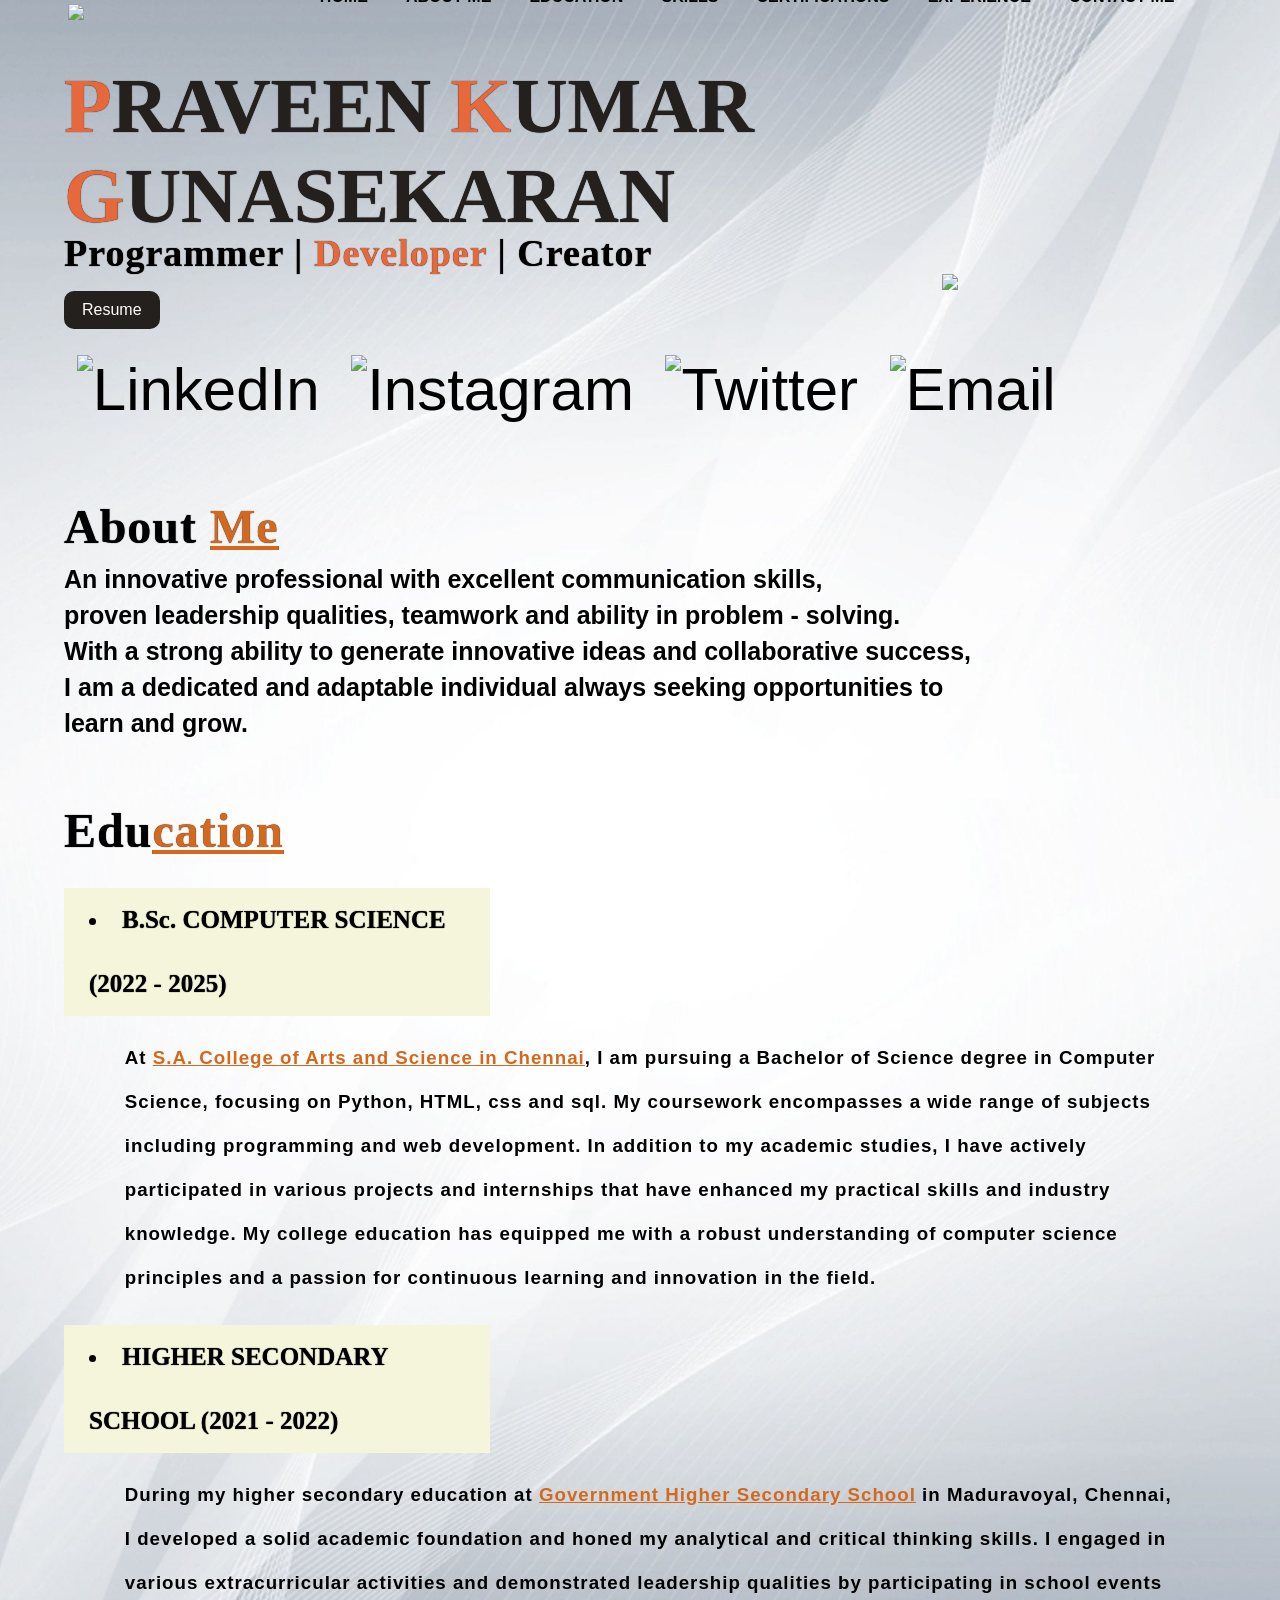
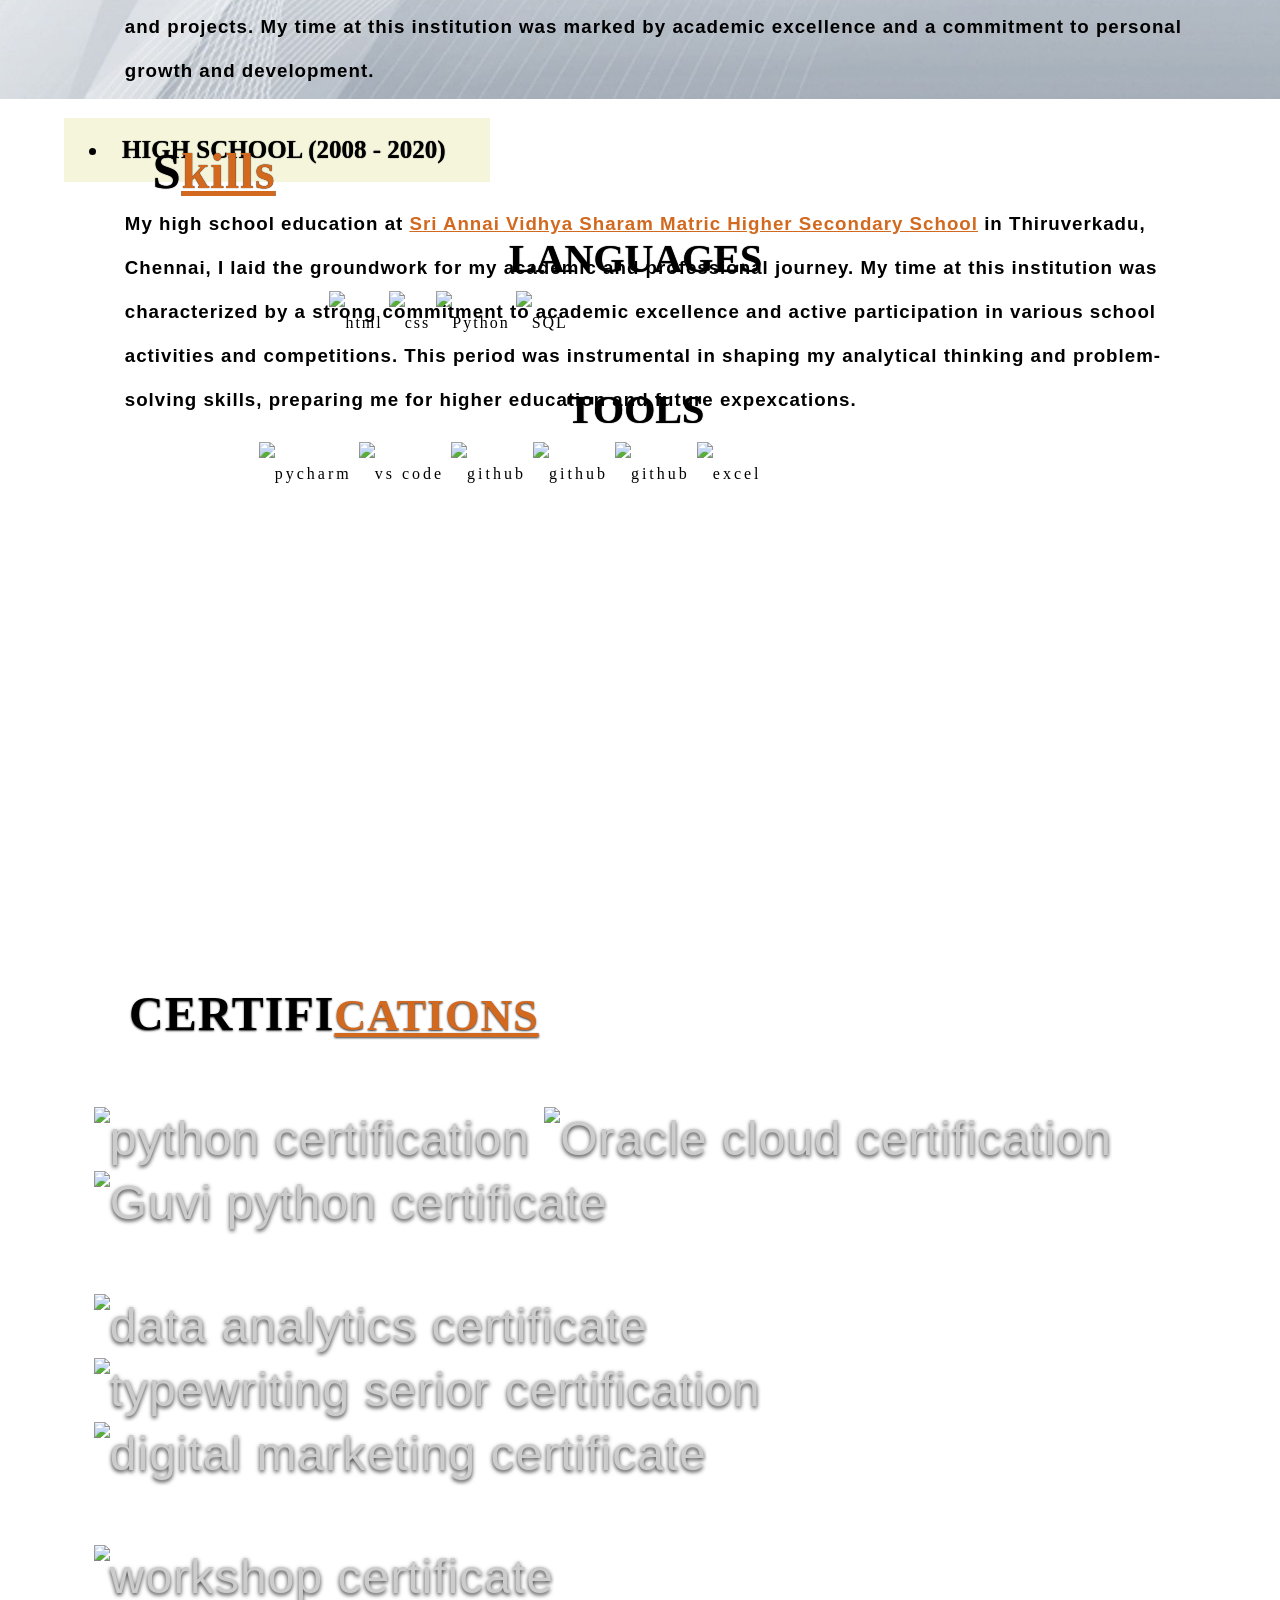
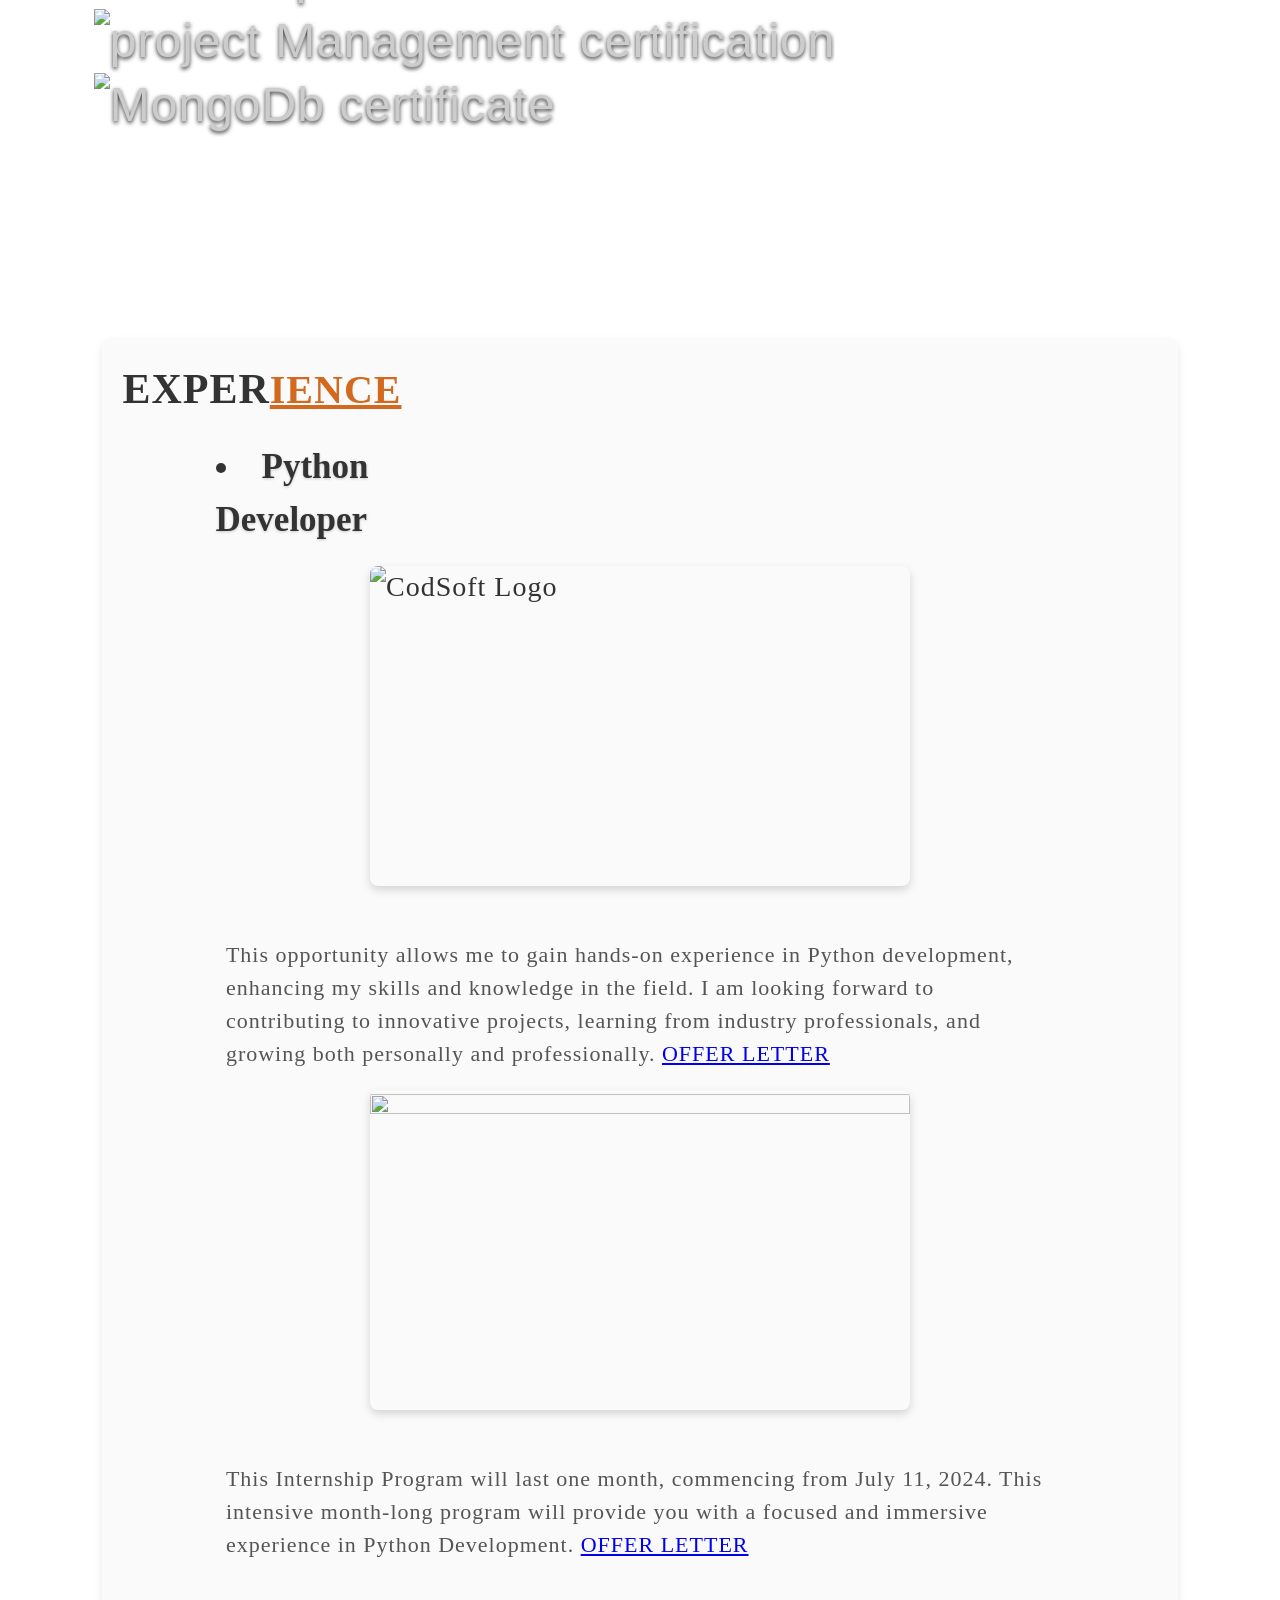
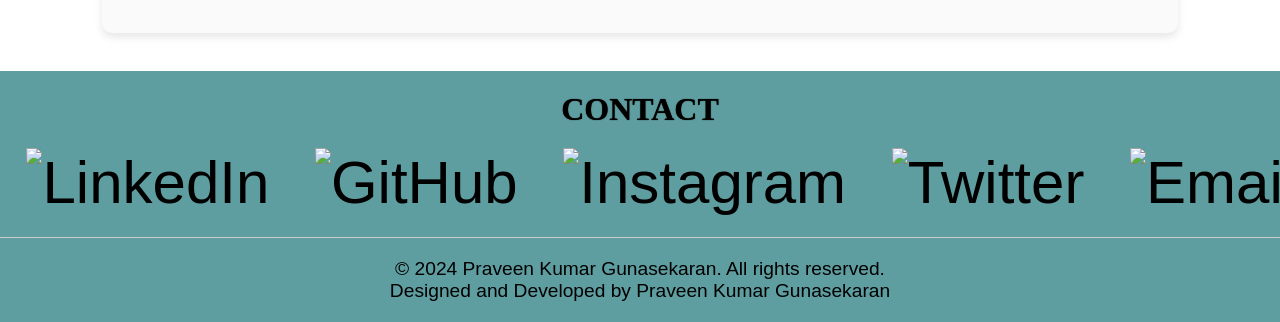
==== index.html @ ad3c4da9 "Update index.html" ====
<!DOCTYPE html>
<html lang="en">
<head>
    <title>PRAVEEN KUMAR GUNASEKARAN</title>
    <link rel="stylesheet" href="style.css">
</head>
<body>


<!----Navigation bar-->

    <div class="main">
        <div class="navbar">
            <img src="https://github.com/Praveenguna428/website/blob/main/img/Bat%20Logo.png?raw=true" class="logo">
            <ul>
                <li><a href="#info">HOME</a></li>
                <li><a href="#ABOUT">ABOUT ME</a></li>
                <li><a href="#EDUCATION">EDUCATION</a></li>
                <li><a href="#SKILLS">SKILLS</a></li>
                <li><a href="#CERTIFICATIONS">CERTIFICATIONS</a></li>
                <li><a href="#EXPERICENCE">EXPERIENCE</a></li>
                <li><a href="#CONTACT ME">CONTACT ME</a></li>
            </ul>
        </div>


<!-- here is the link to view my resume -->


        <div class="info">
            <h1><span>P</span>RAVEEN <span>K</span>UMAR <span>G</span>UNASEKARAN</h1>
            <h2>Programmer | <span>Developer</span> | Creator</h2>
            <a href="https://drive.google.com/file/d/1mGbAOwuEfrod_pxVADqfv3qfsLfEhAyu/view?usp=drive_link" target="_blank">Resume</a>
        </div>


<!-- profile image-->

        <div class="profileimage">
            <img src="https://github.com/Praveenguna428/website/blob/main/img/profile%201.jpeg?raw=true" class="profile">
        </div>
        
<!-- ICONS linked with my social media accouts -->

        <div class="icons">

            <a href="https://www.linkedin.com/in/praveen-kumar-pk2020/" target="_blank">
                <img src="https://cdn.icon-icons.com/icons2/1233/PNG/512/1492718749-linkedin_83603.png" alt="LinkedIn" style="width: 52pxpx;height:52px;">
            </a>
            <a href="https://www.instagram.com/praveen6386kumar/?hl=en" target="_blank">
                <img src="https://cdn-icons-png.flaticon.com/512/174/174855.png" alt="Instagram" style="width:50px;height:50px;">
            </a>
            <a href="https://x.com/praveenguna2020?t=RwD-Hhjf9WI4X6dOdTFWew&s=09" target="_blank">
                <img src="https://cdn-icons-png.flaticon.com/512/3938/3938028.png" alt="Twitter" style="width:50px;height:50px;">
            </a>
            <a href="mailto:praveenguna428@gmail.com" target="_blank">
                <img src="https://cdn.icon-icons.com/icons2/70/PNG/512/gmail_14189.png" alt="Email" style="width:55px;height:55px;">
            </a>
        </div>

 <!-- About Section -->

        <div class="ABOUT">
            <h1>About <span>Me</span></h1>
                <h3>         An  innovative   professional   with  excellent   communication  skills,</h3>
                <h3>proven  leadership  qualities, teamwork  and  ability  in  problem - solving.</h3>
                <h3>With a strong ability to generate innovative ideas and collaborative success,</h3>
                <h3>I am a dedicated  and  adaptable  individual always  seeking opportunities to</h3>
                <h3>learn and grow.</h3>
            </div>
        
 <!-- Education Section -->     
        <div class="educationpage">
        <div class="EDUCATION">
            <h1>Edu<span>cation</span></h1>
        
        
            <h2><li> B.Sc. COMPUTER SCIENCE (2022 - 2025)</li></h2>
            <p><h3>At <span>S.A. College of Arts and Science in Chennai</span>, I am pursuing a Bachelor of Science degree in Computer Science, focusing on Python, HTML, css and sql. My coursework 
                encompasses a wide range of subjects including programming and  web development. 
                In addition to my academic studies, I have actively participated in various projects and 
                internships that have enhanced my practical skills and industry knowledge. 
                     My college education has equipped me with a robust understanding of computer science 
                principles and a passion for continuous learning and innovation in the field. </h3></p>


                <h2><li>HIGHER SECONDARY SCHOOL (2021 - 2022)</li></h2>
                <p><h3> <p><h3>During my higher secondary education at <span>Government Higher Secondary School</span> in Maduravoyal, Chennai, I
                     developed a solid academic foundation and honed my analytical and critical thinking skills. 
                    I engaged in various extracurricular activities and demonstrated leadership qualities by participating in school events and projects. 
                    My time at this institution was marked by academic excellence and a commitment to personal growth and development.</h3></p>


                    <h2><li>HIGH SCHOOL (2008 - 2020)</li></h2>
                    <p><h3>My high school education at <span>Sri Annai Vidhya Sharam Matric Higher Secondary School</span> in Thiruverkadu, Chennai, 
                    I laid the groundwork for my academic and professional journey. 
                    My time at this institution was characterized by a strong commitment to academic excellence and active participation in various school activities and competitions. 
                    This period was instrumental in shaping my analytical thinking and problem-solving skills, preparing me for higher education and future expexcations.</h3></p>
                </div>
            </div>

<!---skills section--->
    
            <div class="skillspage">
                <div class="skills">
                    <h1>S<span>kills</span></h1>

        <!-- Skills (Languages): Here I mention the languages I know -->

                    <h2>LANGUAGES</h2>
                    <p1 align="center">
                        <img src="https://upload.wikimedia.org/wikipedia/commons/thumb/6/61/HTML5_logo_and_wordmark.svg/1024px-HTML5_logo_and_wordmark.svg.png " alt="html" width="250" height="180"/>

                        <img src=" https://seeklogo.com/images/C/css-3-logo-AF06D75231-seeklogo.com.png" alt="css" width="190" height="180"/>
                      
                        <img src="https://raw.githubusercontent.com/devicons/devicon/master/icons/python/python-original.svg" alt="Python" width="240" height="220"/>
                     
                        <img  src="https://cdn-icons-png.flaticon.com/512/4299/4299956.png" alt="SQL" width="220" height="220"/> 
                     </p1>

        <!-- Skills (Tools): Here I mention the tools I can handle -->
 
                    <h2>TOOLS</h2>
                    <p2 align="center">
                        <img src=" https://miro.medium.com/v2/resize:fit:1200/1*6Dhu1H4t028lOGbaZuyRCw.png" alt="pycharm" width="190" height="180"/>

                        <img src=" https://upload.wikimedia.org/wikipedia/commons/thumb/9/9a/Visual_Studio_Code_1.35_icon.svg/2048px-Visual_Studio_Code_1.35_icon.svg.png" alt="vs code" width="190" height="180"/>
          
                        <img src="https://upload.wikimedia.org/wikipedia/commons/thumb/c/c2/GitHub_Invertocat_Logo.svg/640px-GitHub_Invertocat_Logo.svg.png" alt="github" width="190" height="180"/>
                       
                        <img src="https://cdn-icons-png.flaticon.com/256/60/60736.png" alt="github" width="190" height="180"/>
                    
                        <img src=" https://railsware.com/blog/wp-content/uploads/2017/12/Git-housekeeping.png" alt="github" width="190" height="180"/>

                        <img src=" https://www.computerhope.com/issues/pictures/excel-word-powerpoint.png" alt="excel" width="190" height="180"/>
                         </p2>
                        </div>
                    </div>
                    
<!---- certifications ---->

                <div class="certificationpage">
                    <div class="certification">
                        <h1>CERTIFI<span>CATIONS</span></h1>
                    
                        <p align="left">
                            <img src=" https://www.stemtrainingsolutions.com/assets/certificates/temp/Stem-Certificate.jpg" alt="python certification" width="540" height="420"/>
                            <img src="https://github.com/Praveenguna428/website/blob/main/img/oracle%20certificate.png?raw=true" alt="Oracle cloud certification" width="540" height="420"/>
                            <img src="https://github.com/Praveenguna428/website/blob/main/img/guvi%20certification.png?raw=true" alt="Guvi python certificate" width="540" height="420"/>
                        </p>

                        <p align="left">
                            <img src="https://github.com/Praveenguna428/website/blob/main/img/data%20analytics.png?raw=true" alt="data analytics certificate" width="540" height="420"/>
                            <img src=" https://github.com/Praveenguna428/website/blob/main/img/pinnacle%20lab%20completion%20certification.png?raw=true" alt="typewriting serior certification" width="540" height="420"/>
                            <img src="https://github.com/Praveenguna428/website/blob/main/img/IIde%20digital%20marketing.png?raw=true" alt="digital marketing certificate" width="540" height="420"/>
                        </p>

                        <p align="left">
                            <img src="https://github.com/Praveenguna428/website/blob/main/img/workshop.png?raw=true" alt="workshop certificate" width="540" height="420"/>
                            <img src="https://github.com/Praveenguna428/website/blob/main/img/project%20Management%20certification.png?raw=true" alt="project Management certification" width="540" height="420"/>
                            <img src="https://github.com/Praveenguna428/website/blob/main/img/Mongodb%20certification.png?raw=true" alt="MongoDb certificate" width="540" height="420"/>
                        </p>
                    </div>
                </div>

<!---- Experience ---->
<div class="experiencepage">
    <div class="experience">
        <h2>EXPER<span>IENCE</span></h2>
        <h3><li>Python Developer</li></h3>

        <img src="https://github.com/Praveenguna428/website/blob/main/img/codsoft%20logo.png?raw=true" alt="CodSoft Logo" width="540" height="320" />

        <p>
            This opportunity allows me to gain hands-on experience in Python development, enhancing my skills and knowledge in the field. 
            I am looking forward to contributing to innovative projects, learning from industry professionals, and growing both personally and professionally.
            <a href="https://shakykolkata9-dot-fleet-point-424110-b2.uc.r.appspot.com/?c=1h9xoGd-nWRjfWLroqRm-yWfelAbhfnNh28VuwcTqWdE&q=1835131561&r=190b5c80a87f5e24&z=1721036704804&o=https%3A%2F%2Fdrive.google.com%2Ffile%2Fd%2F1HnZmdFiLAl6MR16wclOfzIeeY-qvkGjH%2Fview%3Fusp%3Ddrivesdk">OFFER LETTER</a>
        

        <img src="https://github.com/Praveenguna428/website/blob/main/img/pinnacle_lab_logo-removebg-preview%20(1).png?raw=true alt="Internship Banner" width="540" height="320" /></p>

        <p>
            This Internship Program will last one month, commencing from July 11, 2024. 
            This intensive month-long program will provide you with a focused and immersive experience in Python Development.
            <a href="https://mail.google.com/mail/u/0?ui=2&ik=4458d65573&attid=0.1&permmsgid=msg-f:1804108802488979574&th=19097b65b482d076&view=att&disp=inline&realattid=8164f4a259d466e2_0.1">OFFER LETTER</a>
        </p>
    </div>
</div>

<!---- Contact me ---->
<div class="Contactmepage">
    <div class="contactme">
        <h3>CONTACT</h3>
        <div class="icons">
            <p>
                <a href="https://www.linkedin.com/in/praveen-kumar-pk2020/" target="_blank">
                    <img src="https://cdn.icon-icons.com/icons2/1233/PNG/512/1492718749-linkedin_83603.png" alt="LinkedIn" style="width:60px;height:60px;">
                </a>
                <a href="https://github.com/Praveenguna428" target="_blank">
                    <img src="https://ouch-cdn2.icons8.com/_qv0GZ-TvUNz7L6kTDY6jQTK0ZL8PBgeSRketqzOyB0/rs:fit:456:456/czM6Ly9pY29uczgu/b3VjaC1wcm9kLmFz/c2V0cy9wbmcvNDEw/LzY2ZThhYzc1LTJh/ZjAtNDk4MC1hNThl/LWMwOWY0NWIyM2Mz/NS5wbmc.png" alt="GitHub" style="width:65px;height:65px;">
                </a>
                <a href="https://www.instagram.com/praveen6386kumar/?hl=en" target="_blank">
                    <img src="https://cdn-icons-png.flaticon.com/512/174/174855.png" alt="Instagram" style="width:60px;height:60px;">
                </a>
                <a href="https://x.com/praveenguna2020?t=RwD-Hhjf9WI4X6dOdTFWew&s=09" target="_blank">
                    <img src="https://cdn-icons-png.flaticon.com/512/3938/3938028.png" alt="Twitter" style="width:60px;height:60px;">
                </a>
                <a href="mailto:praveenguna428@gmail.com" target="_blank">
                    <img src="https://cdn.icon-icons.com/icons2/70/PNG/512/gmail_14189.png" alt="Email" style="width:60px;height:60px;">
                </a>
            </p>
        </div>
    </div>
    <!---footer note-->
    <div class="footer">
        <p>&copy; 2024 Praveen Kumar Gunasekaran. All rights reserved.</p>
        <p>Designed and Developed by Praveen Kumar Gunasekaran</p>
    </div> 
</div>

            </div>
        </div>
</body>
</html>
---- style.css ----
* {
    margin: 0;
    padding: 0;
    box-sizing: border-box;
}

body, html {
    height: 100%;
    width: 100%;
    overflow-x: hidden;
}
.main {
    width: 100%;
    background: url(img/bg.jpg) center center / cover no-repeat;
    height: 100vh;
    position: absolute;
    font-family: sans-serif;

}

.navbar {
    font-size: 22px;
    width: 86%;
    display: flex;
    margin: auto;
    padding: 15px 0;
    align-items: center;
    justify-content: space-between;
}


.navbar .logo {
    width: 160px;
    cursor: pointer;
    margin-top: -1%;
    margin-left : -2%;
}

ul {
    margin-top: -4%;
}

ul li {
    list-style: none;
    display: inline-block;
    padding: 10px 16px;
}

ul li a {
    font-family: 'Segoe UI', Tahoma, Geneva, Verdana, sans-serif;
    font-size: 16px;
    font-weight: bold;
    text-decoration: none;
    color:black;
    transition: .4s ease;
}

ul li a:hover {
    color: red;
}

.profileimage {
    width: 30%;
    height: 45%;
    position: absolute;
    right: 100px;
    bottom: -5;
    opacity: 70px;
}

.profileimage img {
    position: absolute;
    height: 120%;
    left: 40%;
    transform: translateX(-50%);
    bottom: 0;
    transition: left 4s ease;
    text-shadow: 0 0 5px black;
}

.profileimage:hover .profile {
    left: 55%;
}

.info {
    margin-left: 5%;
    margin-top: 2%;
}

.info h1 {
    font-size: 78px;
    font-family: Georgia, 'Times New Roman', Times, serif;
    color: rgb(36, 32, 30);
    text-shadow: 0 0 1px black;
}

.info h2 {
    font-family: 'Times New Roman', Times, serif;
    font-size: 38px;
    margin-left: 0%;
    letter-spacing: 1px;
    line-height: 24px;
    text-shadow: 0 0 1px black;
}

.info a {
    text-decoration: none;
    color: #fff;
    background: rgb(36, 32, 30);
    margin-left: 6%;
    margin: 26px 0;
    padding: 10px 18px;
    border-radius: 10px;
    display: inline-block;
    transition: left 4s ease;
}

.info a:hover {
    background: rgb(59, 174, 209);
    transform: scale(1.1);
    filter: brightness(1.2);
}


.info span {
    color: rgb(230, 104, 59);
}



.icons a {
    margin-top: 0%;
    text-decoration: none;
    color: #000;
    
}

.icons img:hover {
    transform: scale(1.1);
    filter: brightness(1.2);
}
.icons a {
    margin-top: 1%;
    margin-left: 6%;;
    color: #000;
    margin-right: -62px;
    font-size: 60px;
}

.ABOUT {
    margin-left: 5%;
    margin-top: 6%;
}

.ABOUT h1 {
    font-size: 48px;
    font-family: Georgia, serif;
    font-weight: bolder;
    letter-spacing: 1px;
    line-height: 54px;
    margin-bottom: 1%;
    text-shadow: 0 0 1px black;
}

.ABOUT h3 {
    font-family: 'Franklin Gothic Medium', 'Arial Narrow', Arial, sans-serif;
    font-size: 25px;
    letter-spacing: 0px;
    line-height: 24px;
    margin-bottom: 1%; /* Added a bit of margin for spacing */
}

.ABOUT span {
    color: chocolate;
    font-weight: bold;
    text-decoration: underline;
}

/* Responsive adjustments */
@media (max-width: 768px) {
    .ABOUT h1 {
        font-size: 36px;
        line-height: 42px;
    }

    .ABOUT h3 {
        font-size: 20px;
        line-height: 28px;
    }
}


.educationpage {
    width: 100%;
    background: url(img/bg2.jpg) center center / cover no-repeat;
    height: 100vh;
    position: relative;
    font-family: sans-serif;
    bottom: 0;
    }
    
.EDUCATION {
    margin-left: 5%;
    margin-top: 5%;
    font-size: 48;
    text-align: left;
    letter-spacing: 1px;
    line-height: 64px;
}


.EDUCATION h1{
    font-size: 48px;
    font-family: Georgia,serif;
    letter-spacing: 1px;
    line-height: 64px;
    text-shadow: 0 0 1px black;
}

.EDUCATION h2 li {
    background-color: beige;
    position: relative;
    padding-left: 25px;
    margin-bottom: 20px;
    margin-top: 25px;
    font-family:'Times New Roman', Times, serif;
    font-size:  25px;
    margin-right: 65%;
    text-align: left;
    text-shadow: 0 0 1px black;
    letter-spacing: normal;
    list-style: 24px;
}


.EDUCATION h3{
    font-family:'Franklin Gothic Medium', 'Arial Narrow', Arial, sans-serif;
    font-size: 58 ;
    margin-left: 5%;
    margin-right: 8%;
    letter-spacing: 1px;
    line-height: 44px;
}


.EDUCATION span {
    color: chocolate;
    font-weight: bold;
    text-decoration: underline;
}

.skillspage {
    width: 100%;
    background: url(https://github.com/Praveenguna428/website/blob/main/img/skill%20page%20bg.png?raw=true) center center / cover no-repeat;
    height: auto; /* Adjusted to ensure the content defines the height */
    min-height: 100vh; /* Ensures full viewport height */
    position: relative;
    padding: 40px 20px;
    font-family: 'Times New Roman', Times, serif; 
}


.skills {
    margin-left: 5%;
    margin-top: 0%;
    text-align: center;
    font-size: 48;
    text-align: left;
    letter-spacing: 1px;
    line-height: 64px;
}


.skills h1{
    margin-left: 6%;
    font-size: 50px;
    font-family:Georgia,serif;
    letter-spacing: 1px;
    line-height: 64px;
    text-shadow:0 0 1px black;
}

.skills h2{
    margin-top: 2%;
    margin-right: 6%;
    font-size: 40px;
    font-family:'Times New Roman', Times, serif;
    text-align: center;
    text-shadow:0 0 1px black;
    letter-spacing: normal;
    list-style: 24px;
}


.skills span {
    color: chocolate;
    font-weight: bold;
    text-decoration: underline;
}

.skills p1 {
    margin-left: 21%;
    margin-top: 1%;
    letter-spacing: 2px;
}

.skills p2 {
    margin-left: 15%;
    letter-spacing: 3px;
}


.certificationpage {
    width: 100%;
    background: url(https://github.com/Praveenguna428/website/blob/main/img/experience%20page%20bg.png?raw=true) center center / cover no-repeat;
    height: auto; 
    min-height: 100vh; 
    position: relative;
    font-family: 'Roboto', sans-serif; 
    padding: 20px; 
    color: #fff; 
}

.certification-container {
    display: grid;
    grid-template-columns: repeat(auto-fit, minmax(350px, 2fr)); 
    gap: 30px; 
    margin-top: 40px;
}

.certification {
    margin-left: 5%;
    margin-top: -3%;
    text-align: left;
    font-size: 48px; 
    letter-spacing: 1px;
    line-height: 64px;
    color: #fff; 
    text-shadow: 0 2px 4px rgba(0, 0, 0, 0.8);
}

.certification h1 {
    margin-bottom: 3%;
    margin-left: 4%;
    text-align: left;
    font-size: 48px;
    color:black;
    font-family: 'Merriweather', Georgia, serif; 
    letter-spacing: 1px;
    line-height: 64px;
    text-shadow: 0 1px 2px rgba(0, 0, 0, 0.8); 
}

.certification p {
    margin-left: 1%;
    margin-top: 5%;
    image-resolution: 100px; 
    color: #ccc;   
}


.certification img:hover {
    transform: scale(1.03); 
}


.certification span {
    color: chocolate;
    font-weight: bold;
    font-size: 44px; 
    text-decoration: underline;
}

/* Responsive adjustments */
@media (max-width: 768px) {
    .certification h1 {
        font-size: 36px; 
        line-height: 48px;
    }

    .certification {
        font-size: 36px;
        line-height: 48px;
    }

    .certification-container {
        grid-template-columns: 1fr; 
    }
}


.experience {
    margin: 3% 8%;
    text-align: left;
    font-size: 28px;
    color: #333; 
    font-family: 'Merriweather', Georgia, serif;
    letter-spacing: 1px;
    line-height: 1.5; 
    background-color: #fafafa;
    padding: 20px;
    border-radius: 10px;
    box-shadow: 0 4px 8px rgba(0, 0, 0, 0.1); 
    transition: transform 0.3s ease, background-color 0.3s ease; 
}

.experience:hover {
    background-color: #f0f0f0; 
    transform: scale(1.02); 
}

.experience h3 {
    text-align: left;
    margin: 2% 68% 0 9%;
    position: relative;
    font-family: 'Times New Roman', Times, serif; 
    font-size: 35px;
    text-shadow: 0 1px 3px rgba(0, 0, 0.5, 0.2); 
    letter-spacing: normal;
}

.experience p {
    margin: 5% 10%;
    letter-spacing: 1px;
    line-height: 1.5; 
    font-size: 22px;
    color: #555; 
}

.experience img {
    display: block; 
    margin: 20px auto; 
    max-width: 100%;
    height: auto;
    border-radius: 8px; 
    box-shadow: 0 4px 8px rgba(0, 0, 0.5, 0.15);
    transition: transform 0.3s ease; 
}

.experience img:hover {
    transform: scale(1.05); 
}

.experience span {
    color: #d2691e;
    font-weight: bold;
    font-size: 40px;
    text-decoration: underline;
}



.Contactmepage {
    width: 100%;
    background-color: CadetBlue;
    padding: 20px 0;
}

.contactme h3 {
    text-align: center;
    font-size: 2em;
    color: black;
    font-family: 'Times New Roman', Times, serif;
    text-shadow: 0 0 1px black;
    margin-bottom: 20px;
}

.icons p {
    text-align: center; 
    font-size: 1.2em;
    margin: 8px 0;
    margin-left: -8%;
}

.icons p img {
    margin: 0 4px;
    transition: transform 0.3s, filter 0.3s;
}

.icons  img:hover {
    transform: scale(1.1);
    filter: brightness(1.2);
}


.footer {
    text-align: center;
    font-size: 1.2em;
    margin-top: 20px;
    padding-top: 20px;
    border-top: 1px solid #ccc;
    color: black;
}
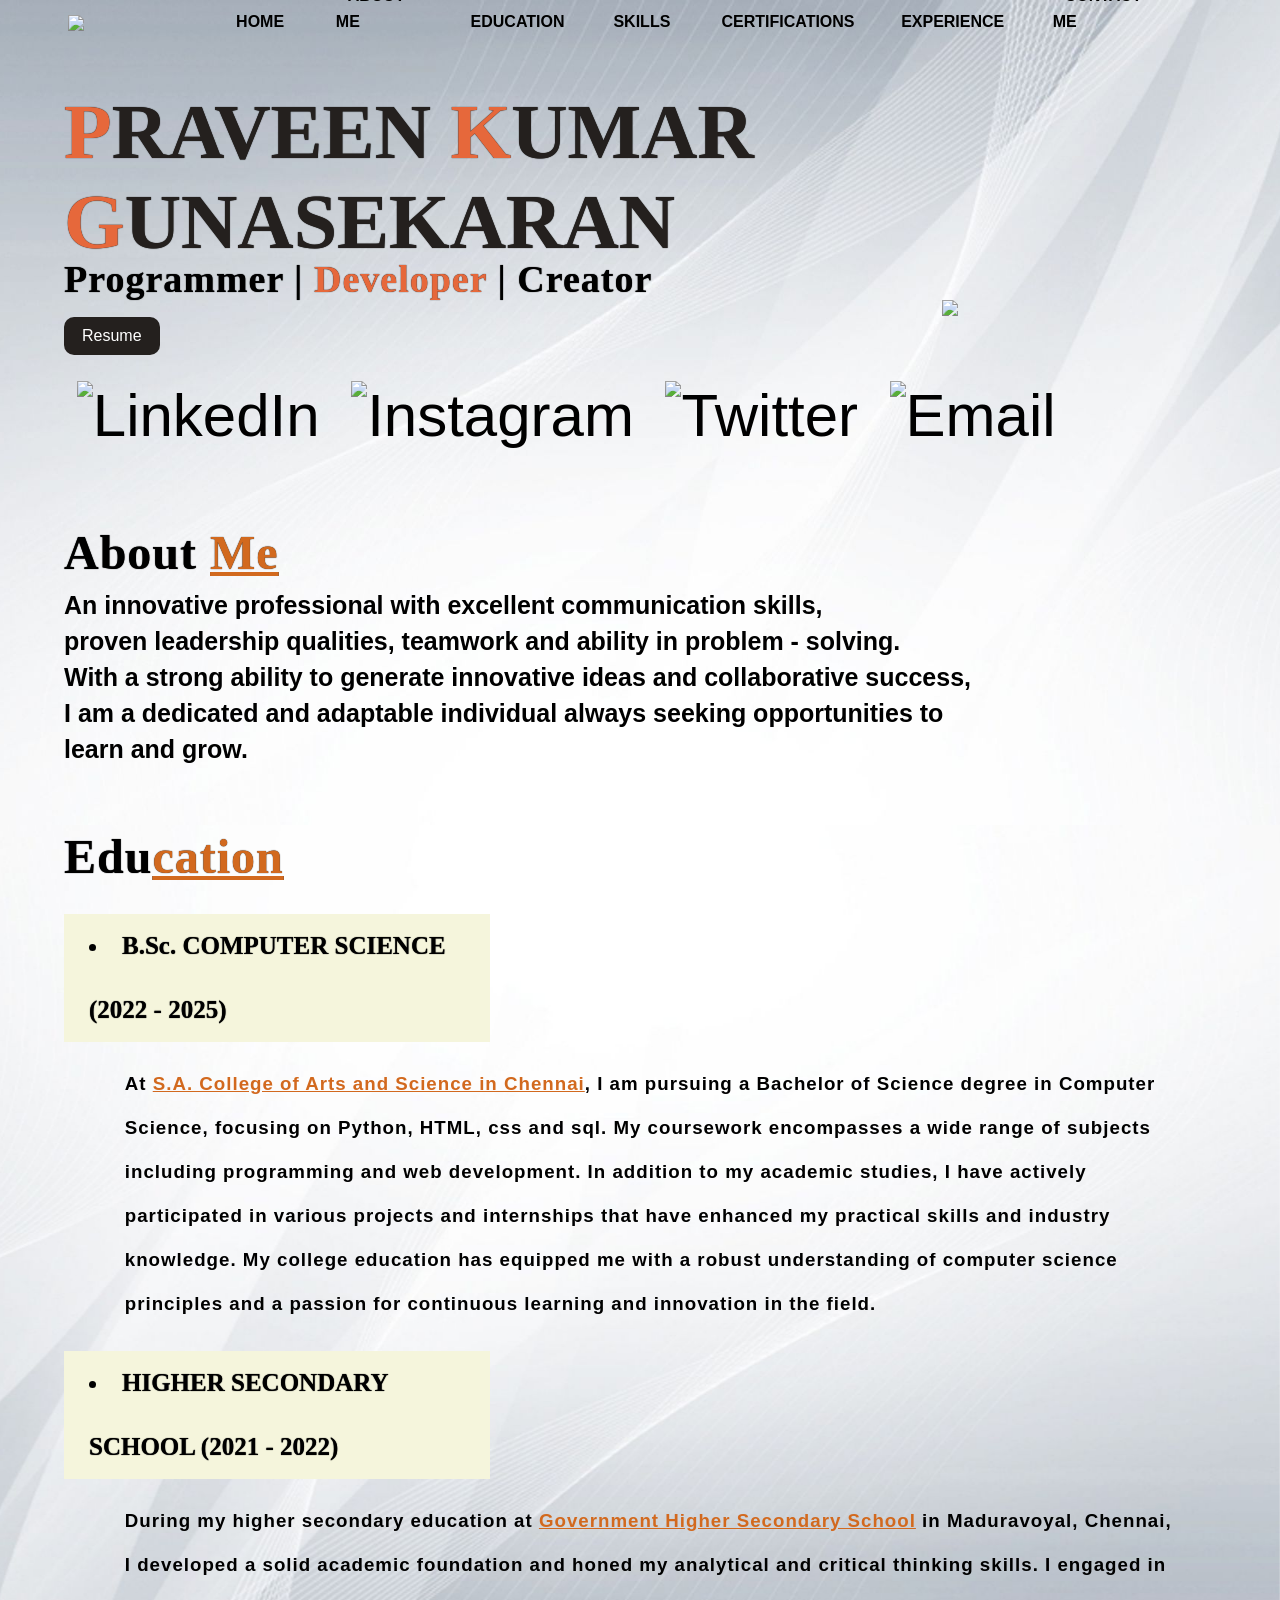
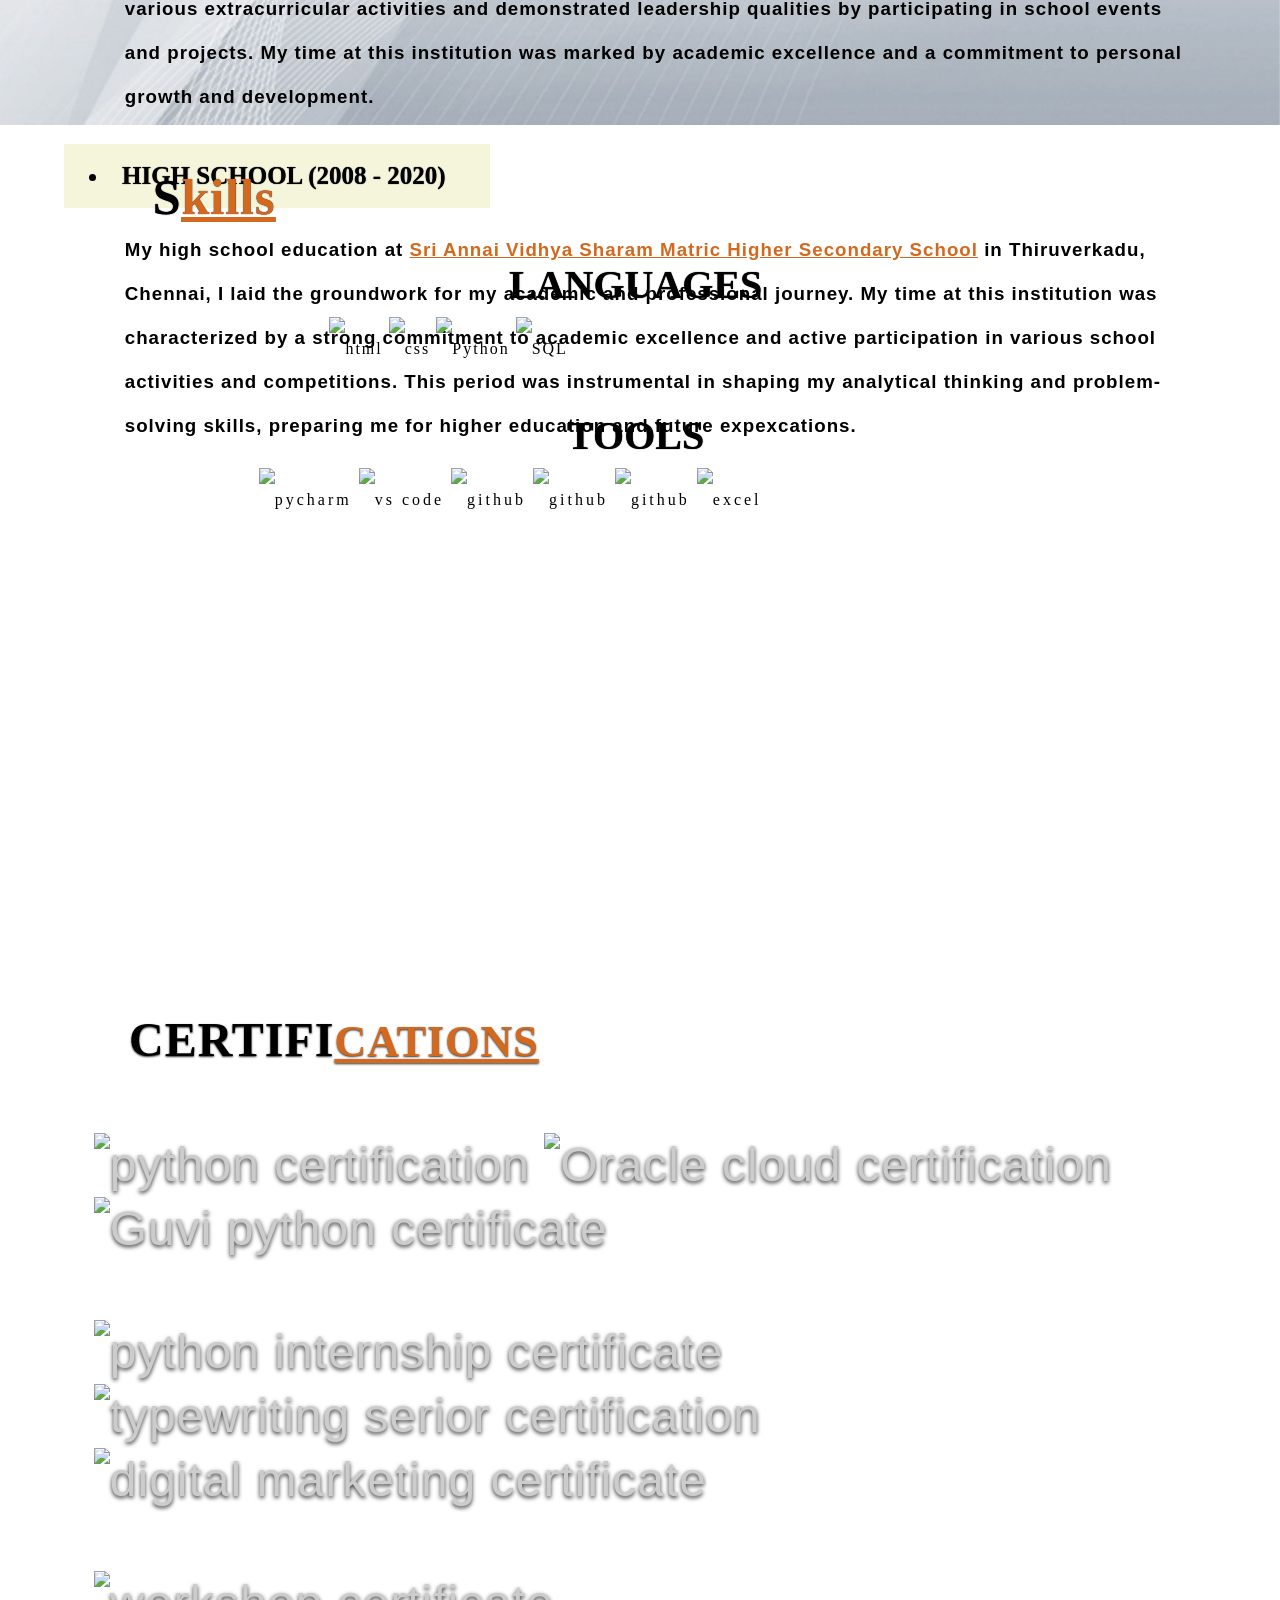
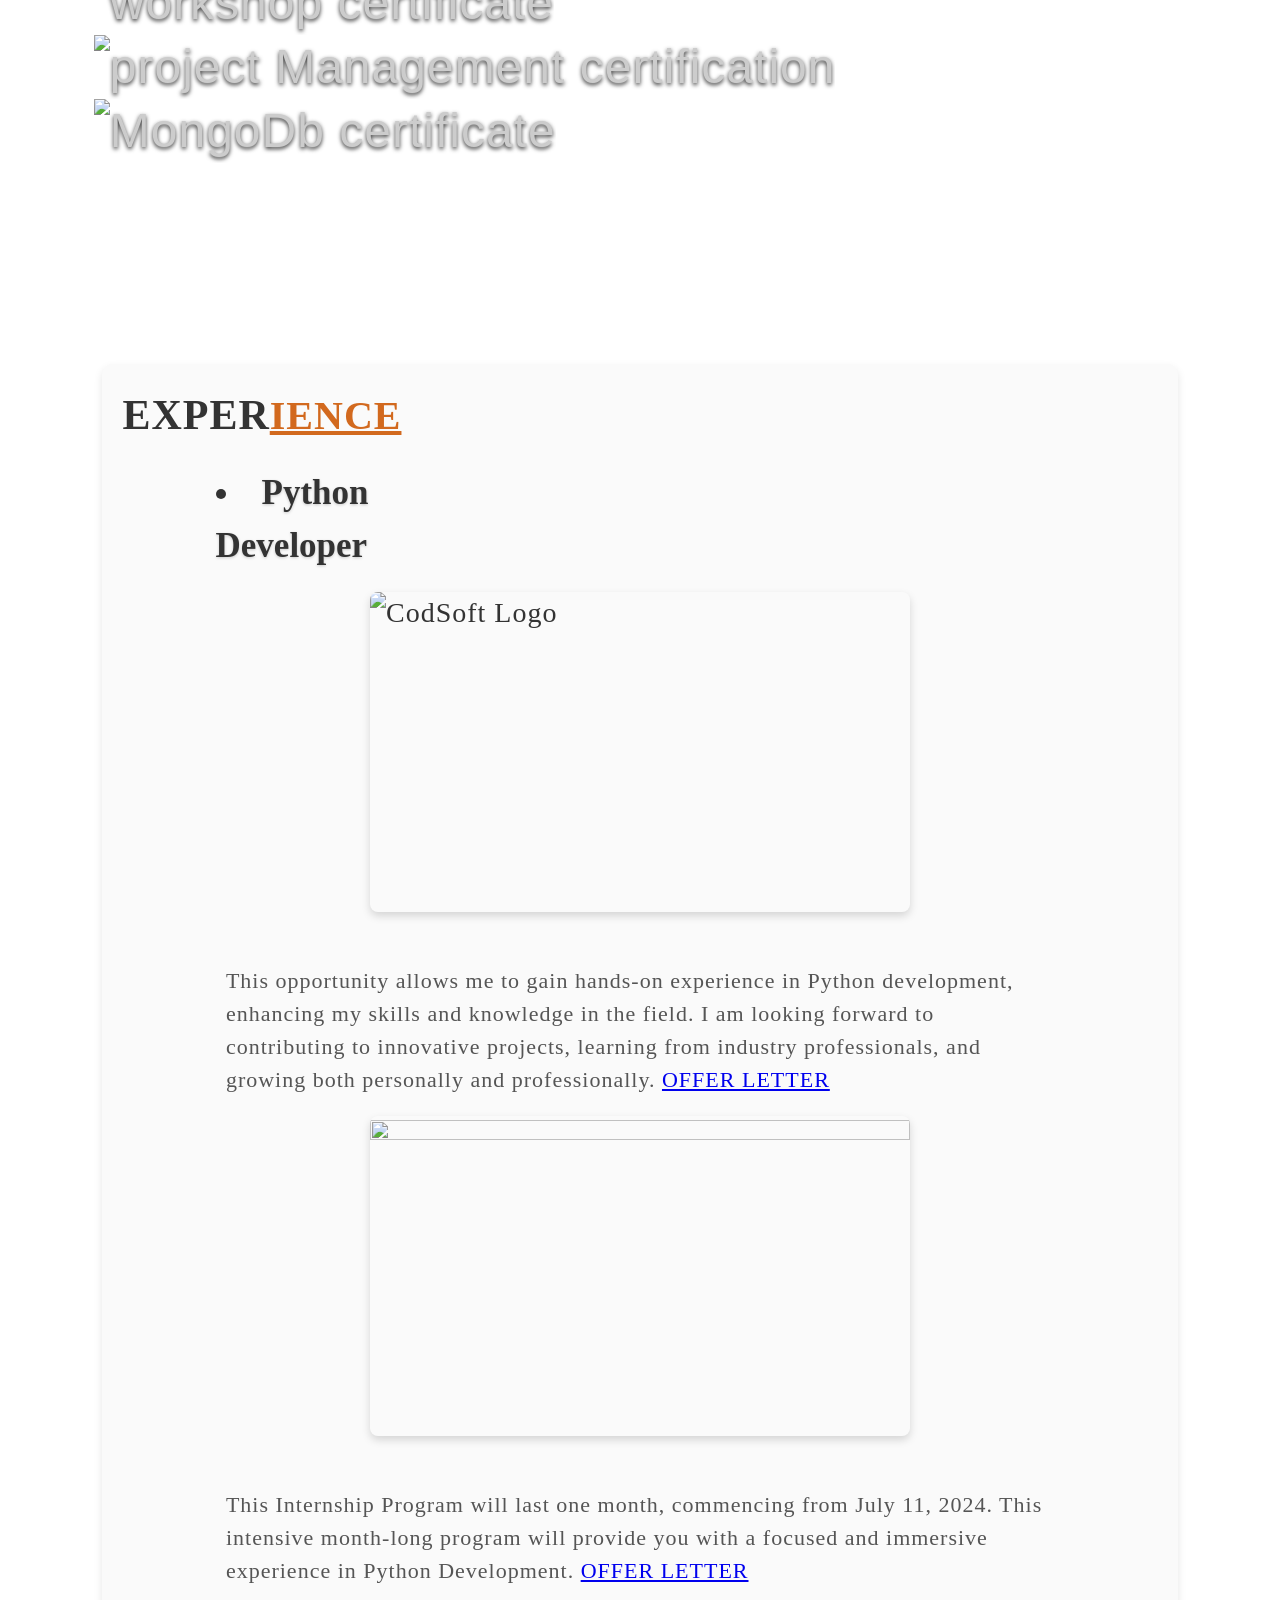
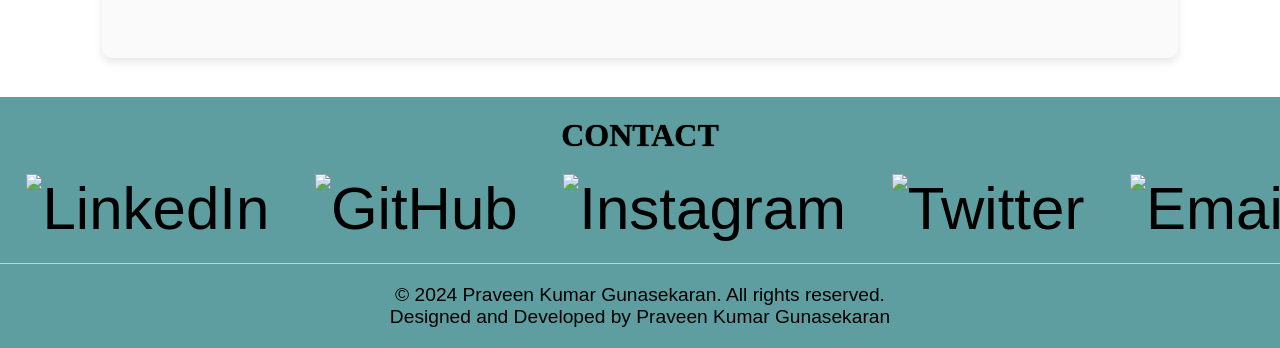
==== commit e0e6e15d: "Update index.html" ====
--- a/index.html
+++ b/index.html
@@ -47,13 +47,13 @@
             <a href="https://www.linkedin.com/in/praveen-kumar-pk2020/" target="_blank">
                 <img src="https://cdn.icon-icons.com/icons2/1233/PNG/512/1492718749-linkedin_83603.png" alt="LinkedIn" style="width: 52pxpx;height:52px;">
             </a>
-            <a href="https://www.instagram.com/praveen6386kumar/?hl=en" target="_blank">
+            <a href="https://www.instagram.com/praveen_py_dev/?hl=en" target="_blank">
                 <img src="https://cdn-icons-png.flaticon.com/512/174/174855.png" alt="Instagram" style="width:50px;height:50px;">
             </a>
             <a href="https://x.com/praveenguna2020?t=RwD-Hhjf9WI4X6dOdTFWew&s=09" target="_blank">
                 <img src="https://cdn-icons-png.flaticon.com/512/3938/3938028.png" alt="Twitter" style="width:50px;height:50px;">
             </a>
-            <a href="mailto:praveenguna428@gmail.com" target="_blank">
+            <a href="praveenguna428@gmail.com" target="_blank">
                 <img src="https://cdn.icon-icons.com/icons2/70/PNG/512/gmail_14189.png" alt="Email" style="width:55px;height:55px;">
             </a>
         </div>
@@ -150,7 +150,7 @@
                         </p>
 
                         <p align="left">
-                            <img src="https://github.com/Praveenguna428/website/blob/main/img/data%20analytics.png?raw=true" alt="data analytics certificate" width="540" height="420"/>
+                            <img src="https://drive.google.com/file/d/1LY949cmGRfYyljZ8hnTebRUZkXXK3pS_/view" alt="python internship certificate" width="540" height="420"/>
                             <img src=" https://github.com/Praveenguna428/website/blob/main/img/pinnacle%20lab%20completion%20certification.png?raw=true" alt="typewriting serior certification" width="540" height="420"/>
                             <img src="https://github.com/Praveenguna428/website/blob/main/img/IIde%20digital%20marketing.png?raw=true" alt="digital marketing certificate" width="540" height="420"/>
                         </p>
@@ -199,13 +199,13 @@
                 <a href="https://github.com/Praveenguna428" target="_blank">
                     <img src="https://ouch-cdn2.icons8.com/_qv0GZ-TvUNz7L6kTDY6jQTK0ZL8PBgeSRketqzOyB0/rs:fit:456:456/czM6Ly9pY29uczgu/b3VjaC1wcm9kLmFz/c2V0cy9wbmcvNDEw/LzY2ZThhYzc1LTJh/ZjAtNDk4MC1hNThl/LWMwOWY0NWIyM2Mz/NS5wbmc.png" alt="GitHub" style="width:65px;height:65px;">
                 </a>
-                <a href="https://www.instagram.com/praveen6386kumar/?hl=en" target="_blank">
+                <a href="https://www.instagram.com/praveen_py_dev/?hl=en" target="_blank">
                     <img src="https://cdn-icons-png.flaticon.com/512/174/174855.png" alt="Instagram" style="width:60px;height:60px;">
                 </a>
                 <a href="https://x.com/praveenguna2020?t=RwD-Hhjf9WI4X6dOdTFWew&s=09" target="_blank">
                     <img src="https://cdn-icons-png.flaticon.com/512/3938/3938028.png" alt="Twitter" style="width:60px;height:60px;">
                 </a>
-                <a href="mailto:praveenguna428@gmail.com" target="_blank">
+                <a href="praveenguna428@gmail.com" target="_blank">
                     <img src="https://cdn.icon-icons.com/icons2/70/PNG/512/gmail_14189.png" alt="Email" style="width:60px;height:60px;">
                 </a>
             </p>
--- a/style.css
+++ b/style.css
@@ -26,22 +26,32 @@
     padding: 15px 0;
     align-items: center;
     justify-content: space-between;
-}
-
+    border-bottom: 3px solid transparent;
+    background-color:transparent;
+}
 
 .navbar .logo {
     width: 160px;
     cursor: pointer;
     margin-top: -1%;
-    margin-left : -2%;
+    margin-left: -2%;
+    transition: transform 0.3s ease;
+}
+
+.navbar .logo:hover {
+    transform: scale(1.05);
 }
 
 ul {
     margin-top: -4%;
+    padding: 0;
+    display: flex;
+    align-items: center;
 }
 
 ul li {
     list-style: none;
+    position: relative;
     display: inline-block;
     padding: 10px 16px;
 }
@@ -51,13 +61,111 @@
     font-size: 16px;
     font-weight: bold;
     text-decoration: none;
-    color:black;
-    transition: .4s ease;
+    color: black;
+    transition: color 0.4s ease, background-color 0.4s ease, transform 0.3s ease, box-shadow 0.3s ease;
+    padding: 8px 12px;
+    border-radius: 4px;
+    position: relative;
+    overflow: hidden;
+}
+
+ul li a::before {
+    content: '';
+    position: absolute;
+    bottom: 0;
+    left: 50%;
+    width: 0;
+    height: 3px;
+    background-color: red;
+    transition: width 0.4s ease, left 0.4s ease;
+}
+
+ul li a:hover::before {
+    width: 100%;
+    left: 0;
 }
 
 ul li a:hover {
+    color: white;
+    background-color: red;
+    box-shadow: 0 4px 10px rgba(0, 0, 0, 0.1);
+    transform: translateY(-3px);
+}
+
+
+ul li ul {
+    display: none;
+    position: absolute;
+    top: 100%;
+    left: 0;
+    background-color:transparent;
+}
+
+ul li:hover ul {
+    display: block;
+}
+
+ul li ul li {
+    display: block;
+    padding: 10px;
+}
+
+ul li ul li a {
+    color: black;
+}
+
+ul li ul li a:hover {
     color: red;
 }
+
+.navbar .search-bar input {
+    border: none;
+    outline: none;
+    padding: 0;
+    font-size: 16px;
+}
+
+/* Responsive Adjustments */
+@media (max-width: 768px) {
+    .navbar {
+        width: 95%;
+        font-size: 18px;
+        padding: 10px 0;
+    }
+
+    .navbar .logo {
+        width: 140px;
+    }
+
+    ul {
+        margin-top: 0;
+        text-align: center;
+        flex-direction: column;
+    }
+
+    ul li {
+        padding: 8px 12px;
+        width: 100%;
+    }
+
+    ul li ul {
+        position: static;
+        box-shadow: none;
+        min-width: 100%;
+    }
+
+    .navbar .search-bar {
+        margin: 10px 0;
+        width: 100%;
+        display: flex;
+        justify-content: center;
+    }
+
+    .navbar .search-bar input {
+        width: 80%;
+    }
+}
+
 
 .profileimage {
     width: 30%;
@@ -113,6 +221,9 @@
     border-radius: 10px;
     display: inline-block;
     transition: left 4s ease;
+    opacity: 0; 
+    transform: translateX(-100%); 
+    animation: slideIn 2s ease-in-out forwards;
 }
 
 .info a:hover {
@@ -145,6 +256,9 @@
     color: #000;
     margin-right: -62px;
     font-size: 60px;
+    opacity: 0; 
+    transform: translateX(-100%); 
+    animation: slideIn 2s ease-in-out forwards;
 }
 
 .ABOUT {
@@ -160,6 +274,9 @@
     line-height: 54px;
     margin-bottom: 1%;
     text-shadow: 0 0 1px black;
+    opacity: 0; 
+    transform: translateX(-100%); 
+    animation: slideIn 2s ease-in-out forwards;
 }
 
 .ABOUT h3 {
@@ -167,13 +284,31 @@
     font-size: 25px;
     letter-spacing: 0px;
     line-height: 24px;
-    margin-bottom: 1%; /* Added a bit of margin for spacing */
-}
+    margin-bottom: 1%;
+    opacity: 0; 
+    transform: translateX(-90%); 
+    animation: slideIn 3s ease-in-out forwards;
+}
+
 
 .ABOUT span {
     color: chocolate;
     font-weight: bold;
     text-decoration: underline;
+}
+
+
+
+/* Slide in from left to right animation */
+@keyframes slideIn {
+    0% {
+        opacity: 0;
+        transform: translateX(-100%);
+    }
+    100% {
+        opacity: 1;
+        transform: translateX(0);
+    }
 }
 
 /* Responsive adjustments */
@@ -188,6 +323,7 @@
         line-height: 28px;
     }
 }
+
 
 
 .educationpage {
@@ -215,6 +351,9 @@
     letter-spacing: 1px;
     line-height: 64px;
     text-shadow: 0 0 1px black;
+    opacity: 0; 
+    transform: translateX(-100%); 
+    animation: slideIn 2s ease-in-out forwards;
 }
 
 .EDUCATION h2 li {
@@ -239,7 +378,10 @@
     margin-left: 5%;
     margin-right: 8%;
     letter-spacing: 1px;
-    line-height: 44px;
+    line-height: 44px;    
+    opacity: 0; 
+    transform: translateX(-100%); 
+    animation: slideIn 2s ease-in-out forwards;
 }
 
 
@@ -252,8 +394,8 @@
 .skillspage {
     width: 100%;
     background: url(https://github.com/Praveenguna428/website/blob/main/img/skill%20page%20bg.png?raw=true) center center / cover no-repeat;
-    height: auto; /* Adjusted to ensure the content defines the height */
-    min-height: 100vh; /* Ensures full viewport height */
+    height: auto; 
+    min-height: 100vh; 
     position: relative;
     padding: 40px 20px;
     font-family: 'Times New Roman', Times, serif; 
@@ -278,6 +420,9 @@
     letter-spacing: 1px;
     line-height: 64px;
     text-shadow:0 0 1px black;
+    opacity: 0; 
+    transform: translateX(-100%); 
+    animation: slideIn 2s ease-in-out forwards;
 }
 
 .skills h2{
@@ -302,11 +447,18 @@
     margin-left: 21%;
     margin-top: 1%;
     letter-spacing: 2px;
+    opacity: 0; 
+    transform: translateX(-100%); 
+    animation: slideIn 2s ease-in-out forwards;
 }
 
 .skills p2 {
     margin-left: 15%;
+    margin-top: 1%;
     letter-spacing: 3px;
+    opacity: 0; 
+    transform: translateX(-100%); 
+    animation: slideIn 2s ease-in-out forwards;
 }
 
 
@@ -349,6 +501,9 @@
     letter-spacing: 1px;
     line-height: 64px;
     text-shadow: 0 1px 2px rgba(0, 0, 0, 0.8); 
+    opacity: 0; 
+    transform: translateX(-100%); 
+    animation: slideIn 2s ease-in-out forwards;
 }
 
 .certification p {
@@ -407,6 +562,12 @@
 .experience:hover {
     background-color: #f0f0f0; 
     transform: scale(1.02); 
+}
+
+.experience h2{
+    opacity: 0; 
+    transform: translateX(-100%); 
+    animation: slideIn 2s ease-in-out forwards;
 }
 
 .experience h3 {
@@ -416,7 +577,7 @@
     font-family: 'Times New Roman', Times, serif; 
     font-size: 35px;
     text-shadow: 0 1px 3px rgba(0, 0, 0.5, 0.2); 
-    letter-spacing: normal;
+    letter-spacing: normal; 
 }
 
 .experience p {
@@ -435,6 +596,9 @@
     border-radius: 8px; 
     box-shadow: 0 4px 8px rgba(0, 0, 0.5, 0.15);
     transition: transform 0.3s ease; 
+    opacity: 0; 
+    transform: translateX(-100%); 
+    animation: slideIn 2s ease-in-out forwards;
 }
 
 .experience img:hover {
@@ -470,6 +634,7 @@
     font-size: 1.2em;
     margin: 8px 0;
     margin-left: -8%;
+    opacity: 100%; 
 }
 
 .icons p img {
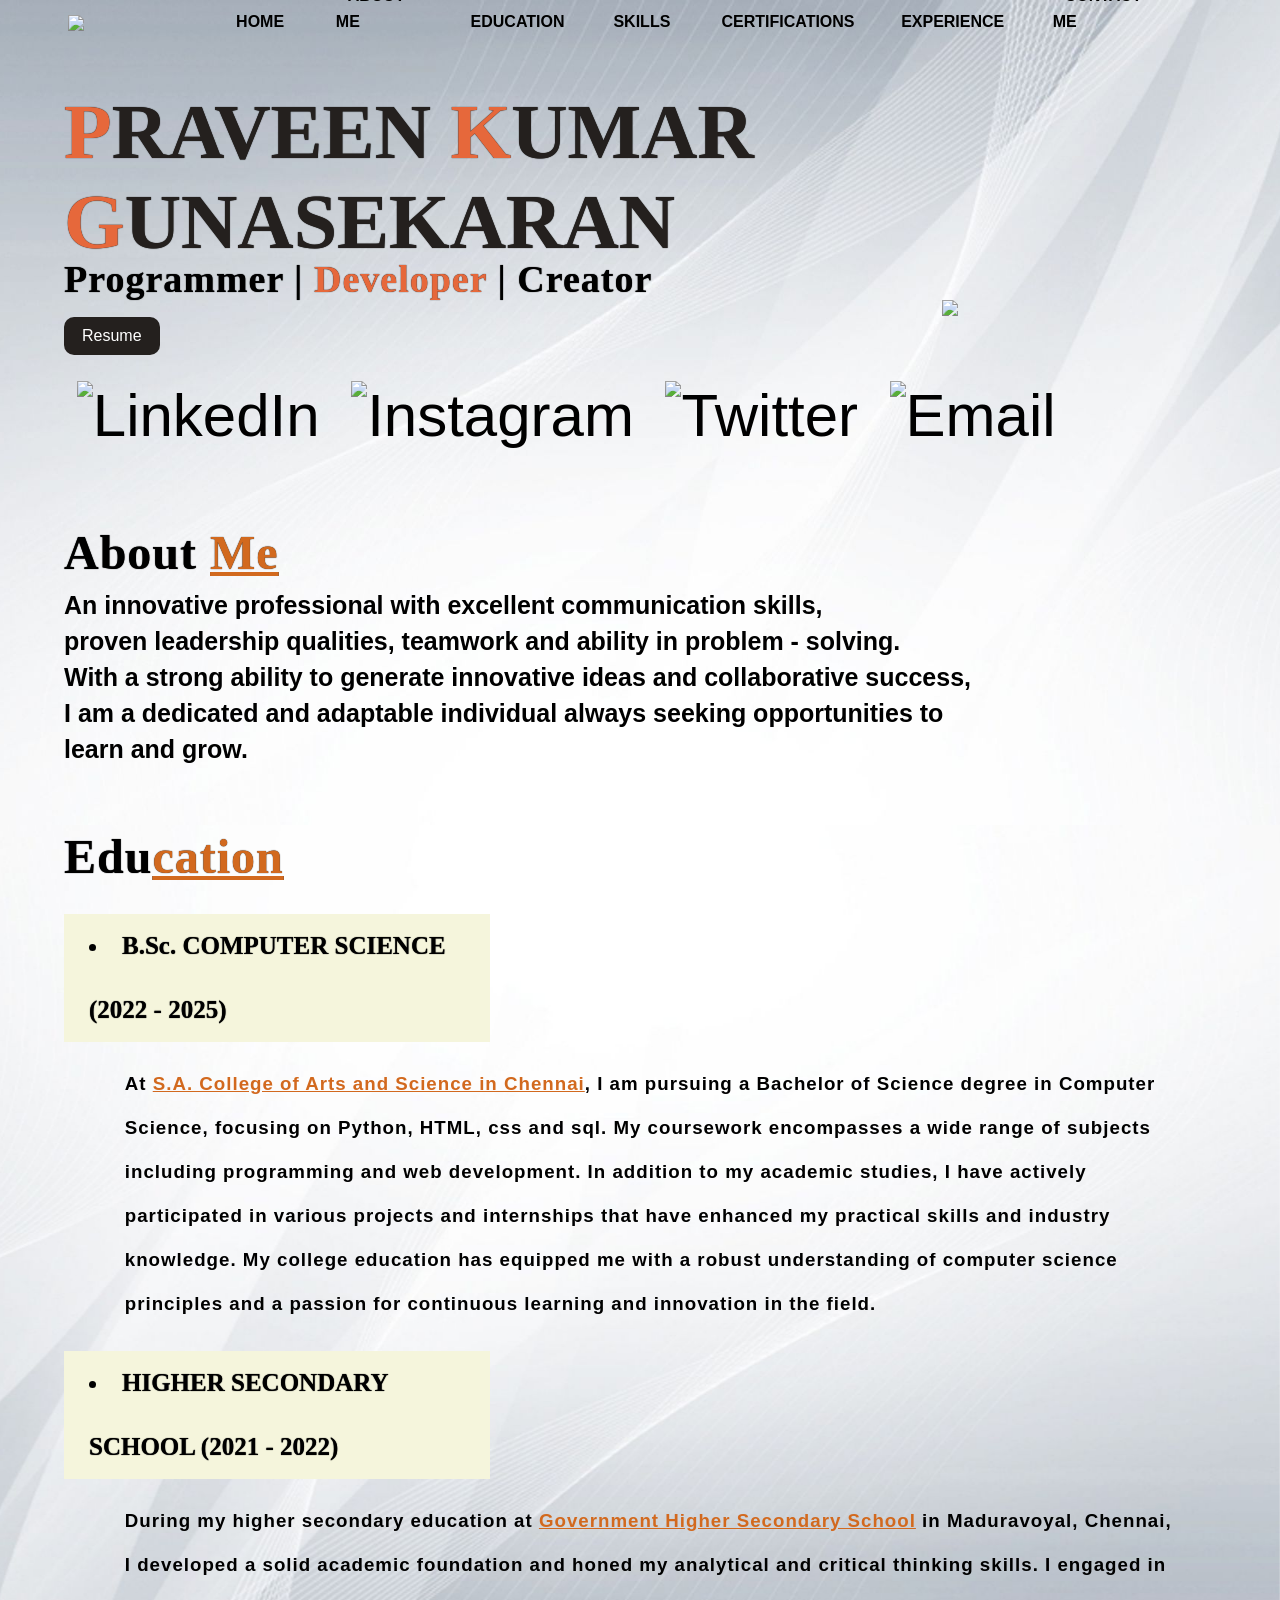
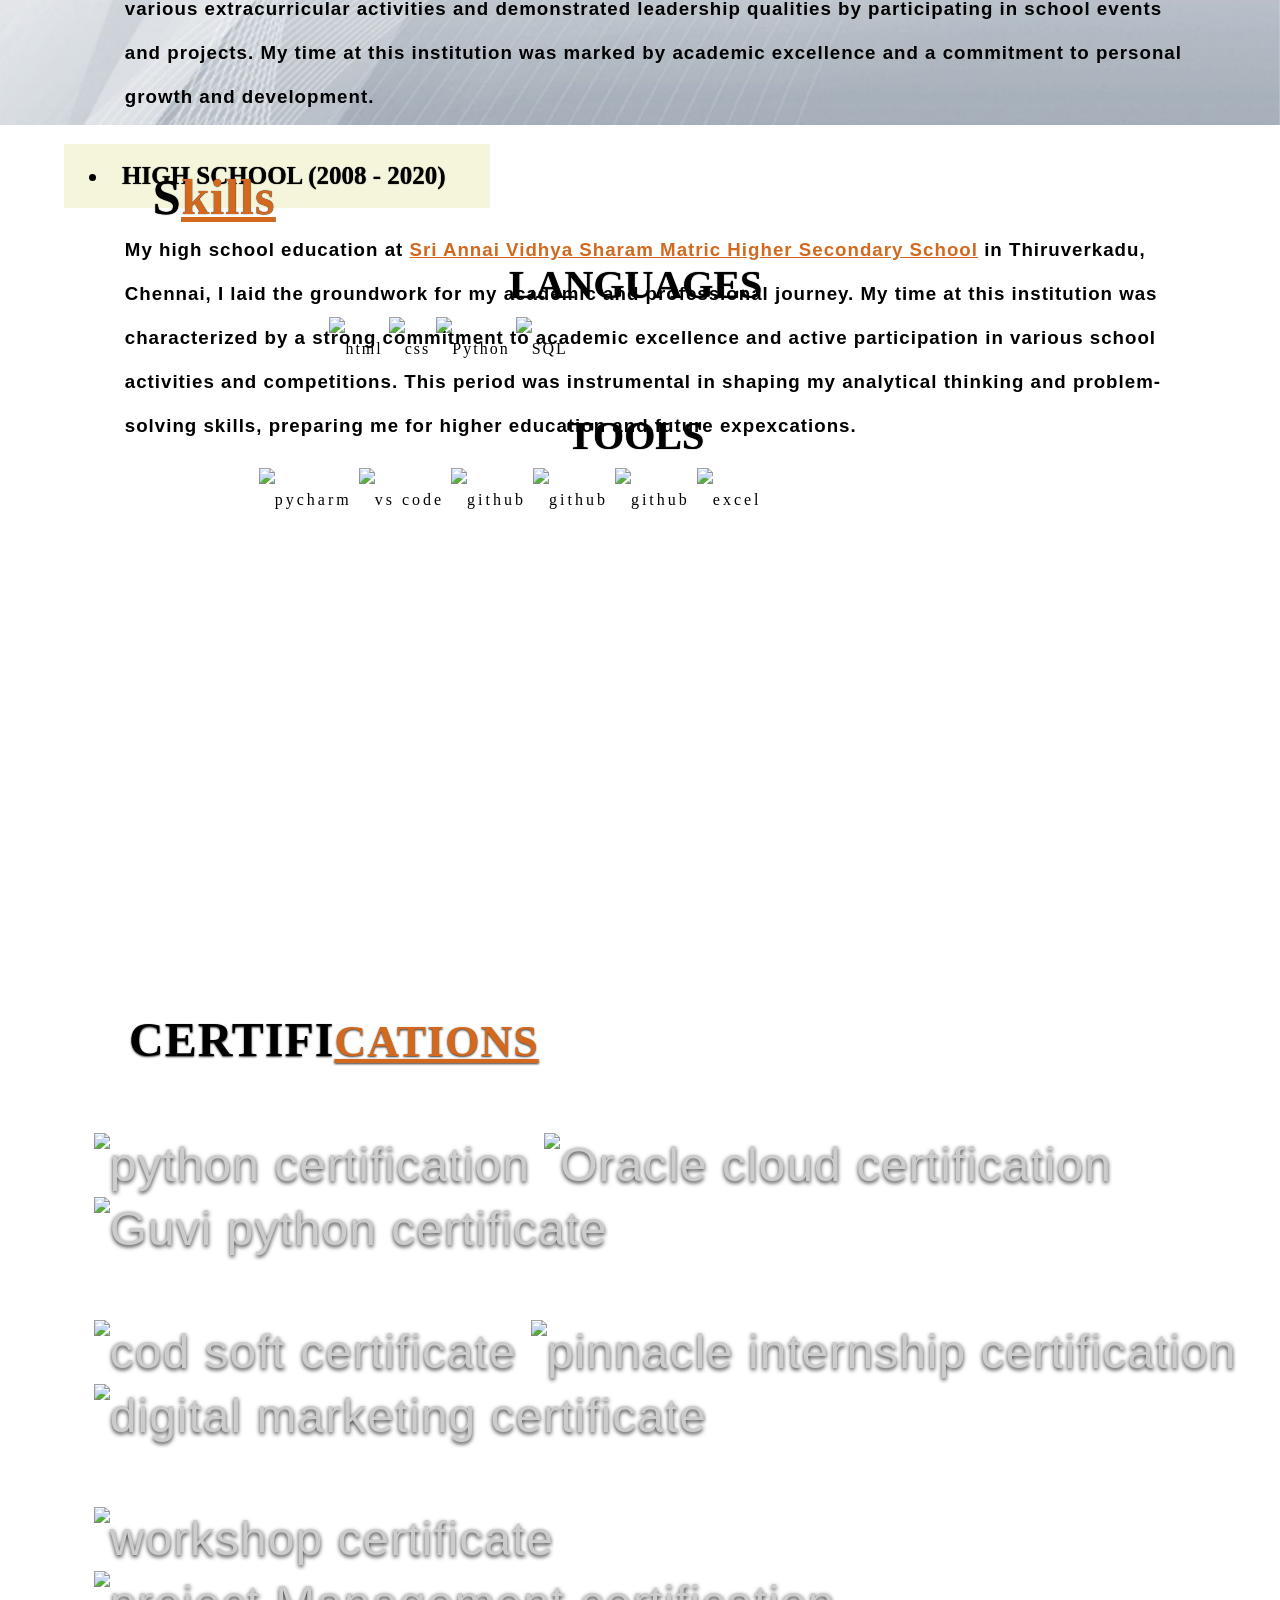
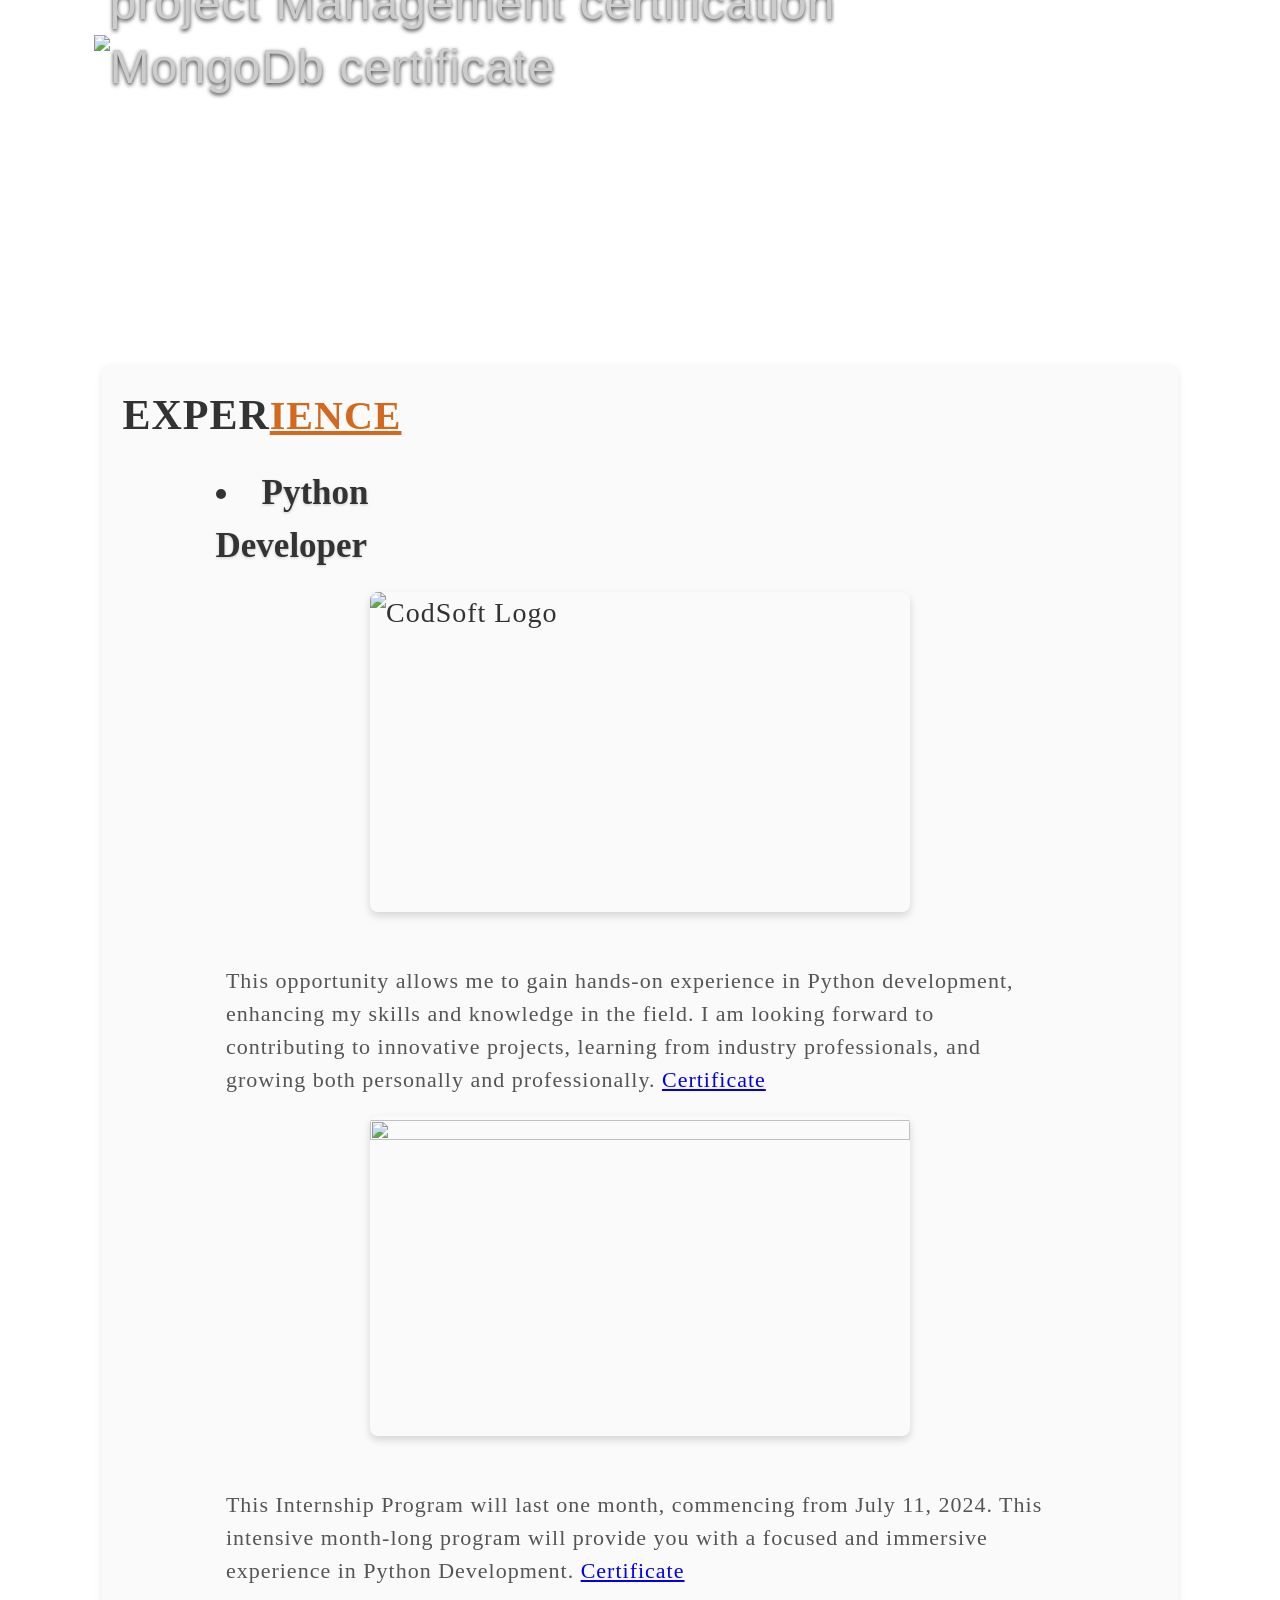
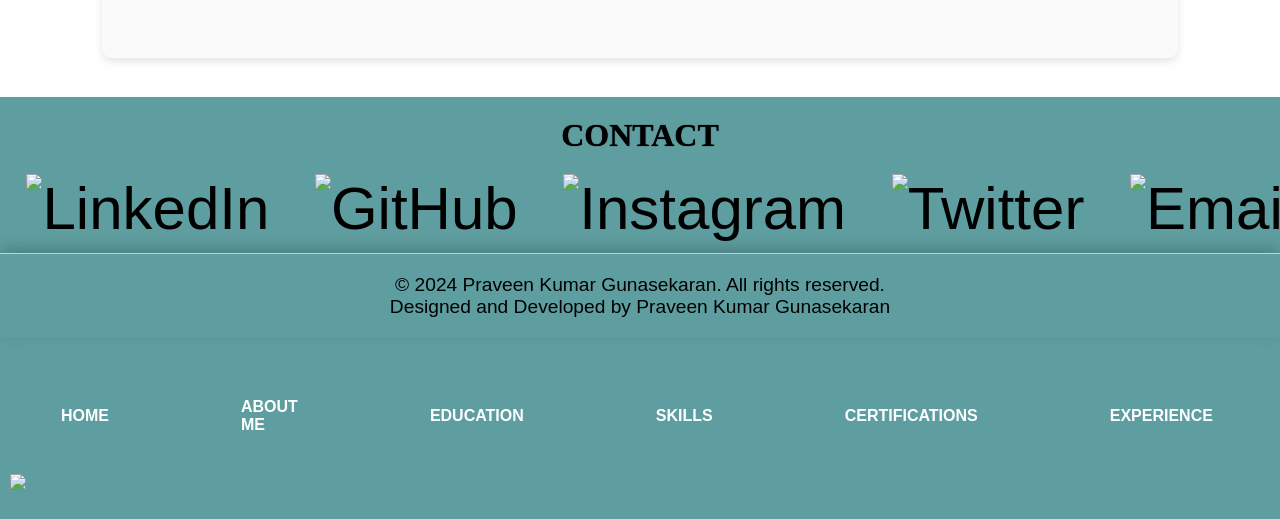
==== commit 5181c12c: "Update index.html" ====
--- a/index.html
+++ b/index.html
@@ -14,12 +14,13 @@
             <img src="https://github.com/Praveenguna428/website/blob/main/img/Bat%20Logo.png?raw=true" class="logo">
             <ul>
                 <li><a href="#info">HOME</a></li>
-                <li><a href="#ABOUT">ABOUT ME</a></li>
-                <li><a href="#EDUCATION">EDUCATION</a></li>
-                <li><a href="#SKILLS">SKILLS</a></li>
-                <li><a href="#CERTIFICATIONS">CERTIFICATIONS</a></li>
-                <li><a href="#EXPERICENCE">EXPERIENCE</a></li>
-                <li><a href="#CONTACT ME">CONTACT ME</a></li>
+                <li><a href="#about">ABOUT ME</a></li>
+                <li><a href="#education">EDUCATION</a></li>
+                <li><a href="#skills">SKILLS</a></li>
+                <li><a href="#certifications">CERTIFICATIONS</a></li>
+                <li><a href="#experience">EXPERIENCE</a></li>
+                <li><a href="#contact">CONTACT ME</a></li>
+    
             </ul>
         </div>
 
@@ -27,7 +28,7 @@
 <!-- here is the link to view my resume -->
 
 
-        <div class="info">
+        <div id="info" class="info">
             <h1><span>P</span>RAVEEN <span>K</span>UMAR <span>G</span>UNASEKARAN</h1>
             <h2>Programmer | <span>Developer</span> | Creator</h2>
             <a href="https://drive.google.com/file/d/1mGbAOwuEfrod_pxVADqfv3qfsLfEhAyu/view?usp=drive_link" target="_blank">Resume</a>
@@ -43,7 +44,7 @@
 <!-- ICONS linked with my social media accouts -->
 
         <div class="icons">
-
+        
             <a href="https://www.linkedin.com/in/praveen-kumar-pk2020/" target="_blank">
                 <img src="https://cdn.icon-icons.com/icons2/1233/PNG/512/1492718749-linkedin_83603.png" alt="LinkedIn" style="width: 52pxpx;height:52px;">
             </a>
@@ -70,7 +71,7 @@
             </div>
         
  <!-- Education Section -->     
-        <div class="educationpage">
+        <div id="education"  class="educationpage">
         <div class="EDUCATION">
             <h1>Edu<span>cation</span></h1>
         
@@ -101,7 +102,7 @@
 
 <!---skills section--->
     
-            <div class="skillspage">
+            <div id="skills" class="skillspage">
                 <div class="skills">
                     <h1>S<span>kills</span></h1>
 
@@ -139,7 +140,7 @@
                     
 <!---- certifications ---->
 
-                <div class="certificationpage">
+                <div id= "certifications" class="certificationpage">
                     <div class="certification">
                         <h1>CERTIFI<span>CATIONS</span></h1>
                     
@@ -150,8 +151,8 @@
                         </p>
 
                         <p align="left">
-                            <img src="https://drive.google.com/file/d/1LY949cmGRfYyljZ8hnTebRUZkXXK3pS_/view" alt="python internship certificate" width="540" height="420"/>
-                            <img src=" https://github.com/Praveenguna428/website/blob/main/img/pinnacle%20lab%20completion%20certification.png?raw=true" alt="typewriting serior certification" width="540" height="420"/>
+                            <img src="https://github.com/Praveenguna428/website/blob/main/img/codsoft%20certificate.png?raw=true" alt="cod soft certificate" width="540" height="420"/>
+                            <img src=" https://github.com/Praveenguna428/website/blob/main/img/pinnacle%20lab%20completion%20certification.png?raw=true" alt="pinnacle internship certification" width="540" height="420"/>
                             <img src="https://github.com/Praveenguna428/website/blob/main/img/IIde%20digital%20marketing.png?raw=true" alt="digital marketing certificate" width="540" height="420"/>
                         </p>
 
@@ -164,7 +165,7 @@
                 </div>
 
 <!---- Experience ---->
-<div class="experiencepage">
+<div id="experience" class="experiencepage">
     <div class="experience">
         <h2>EXPER<span>IENCE</span></h2>
         <h3><li>Python Developer</li></h3>
@@ -174,21 +175,21 @@
         <p>
             This opportunity allows me to gain hands-on experience in Python development, enhancing my skills and knowledge in the field. 
             I am looking forward to contributing to innovative projects, learning from industry professionals, and growing both personally and professionally.
-            <a href="https://shakykolkata9-dot-fleet-point-424110-b2.uc.r.appspot.com/?c=1h9xoGd-nWRjfWLroqRm-yWfelAbhfnNh28VuwcTqWdE&q=1835131561&r=190b5c80a87f5e24&z=1721036704804&o=https%3A%2F%2Fdrive.google.com%2Ffile%2Fd%2F1HnZmdFiLAl6MR16wclOfzIeeY-qvkGjH%2Fview%3Fusp%3Ddrivesdk">OFFER LETTER</a>
-        
-
-        <img src="https://github.com/Praveenguna428/website/blob/main/img/pinnacle_lab_logo-removebg-preview%20(1).png?raw=true alt="Internship Banner" width="540" height="320" /></p>
+            <a href="https://github.com/Praveenguna428/website/blob/main/img/codsoft%20certificate.png?raw=true">Certificate</a>
+        
+
+        <img src="https://github.com/Praveenguna428/website/blob/main/img/pinnacle_lab_logo-removebg-preview%20(1).png?raw=true alt="Internship Banner width="540" height="320" /></p>
 
         <p>
             This Internship Program will last one month, commencing from July 11, 2024. 
             This intensive month-long program will provide you with a focused and immersive experience in Python Development.
-            <a href="https://mail.google.com/mail/u/0?ui=2&ik=4458d65573&attid=0.1&permmsgid=msg-f:1804108802488979574&th=19097b65b482d076&view=att&disp=inline&realattid=8164f4a259d466e2_0.1">OFFER LETTER</a>
+            <a href="https://github.com/Praveenguna428/website/blob/main/img/pinnacle%20lab%20completion%20certification.png?raw=true">Certificate</a>
         </p>
     </div>
 </div>
 
 <!---- Contact me ---->
-<div class="Contactmepage">
+<div id="contact" class="Contactmepage">
     <div class="contactme">
         <h3>CONTACT</h3>
         <div class="icons">
@@ -216,8 +217,26 @@
         <p>&copy; 2024 Praveen Kumar Gunasekaran. All rights reserved.</p>
         <p>Designed and Developed by Praveen Kumar Gunasekaran</p>
     </div> 
-</div>
-
+
+    <!---Quick Access---->
+    <div class="footer-nav">
+        <ul>
+            <li><a href="#info">HOME</a></li>
+            <li><a href="#about">ABOUT ME</a></li>
+            <li><a href="#education">EDUCATION</a></li>
+            <li><a href="#skills">SKILLS</a></li>
+            <li><a href="#certifications">CERTIFICATIONS</a></li>
+            <li><a href="#experience">EXPERIENCE</a></li>
+            <li><a href="#contact">CONTACT ME</a></li>
+        </ul>
+    </div>
+
+
+        <div class="footer-note">
+        <img src="https://github.com/Praveenguna428/website/blob/main/img/footernote.png?raw=true" class="logo"></div>
+                    </div>
+                </div>
+            
             </div>
         </div>
 </body>
--- a/style.css
+++ b/style.css
@@ -647,14 +647,50 @@
     filter: brightness(1.2);
 }
 
-
 .footer {
     text-align: center;
     font-size: 1.2em;
-    margin-top: 20px;
-    padding-top: 20px;
+    margin-top: 10px;
+    padding: 20px;
     border-top: 1px solid #ccc;
     color: black;
-}
-
-
+    box-shadow: 0 -5px 15px rgba(0, 0, 0, 0.2);
+}
+
+
+.footer :hover {
+    color: white; 
+}
+
+
+
+.footer-nav ul {
+    margin: 32px 0;
+}
+
+.footer-nav ul li {
+    display:initial;
+    margin: 0 45px;
+}
+
+.footer-nav ul li a {
+    color: white;
+    align-items: center;
+    margin-left: 30px;
+    margin-right: -2px;
+    font-size: 16px;
+}
+
+.footer-nav ul li a:hover {
+    color: black; 
+}
+
+.footer-note .logo{
+    align-items: center;
+    margin-top: -2px;
+    margin-left: 10px;
+    margin-bottom: 5px;
+
+}
+
+
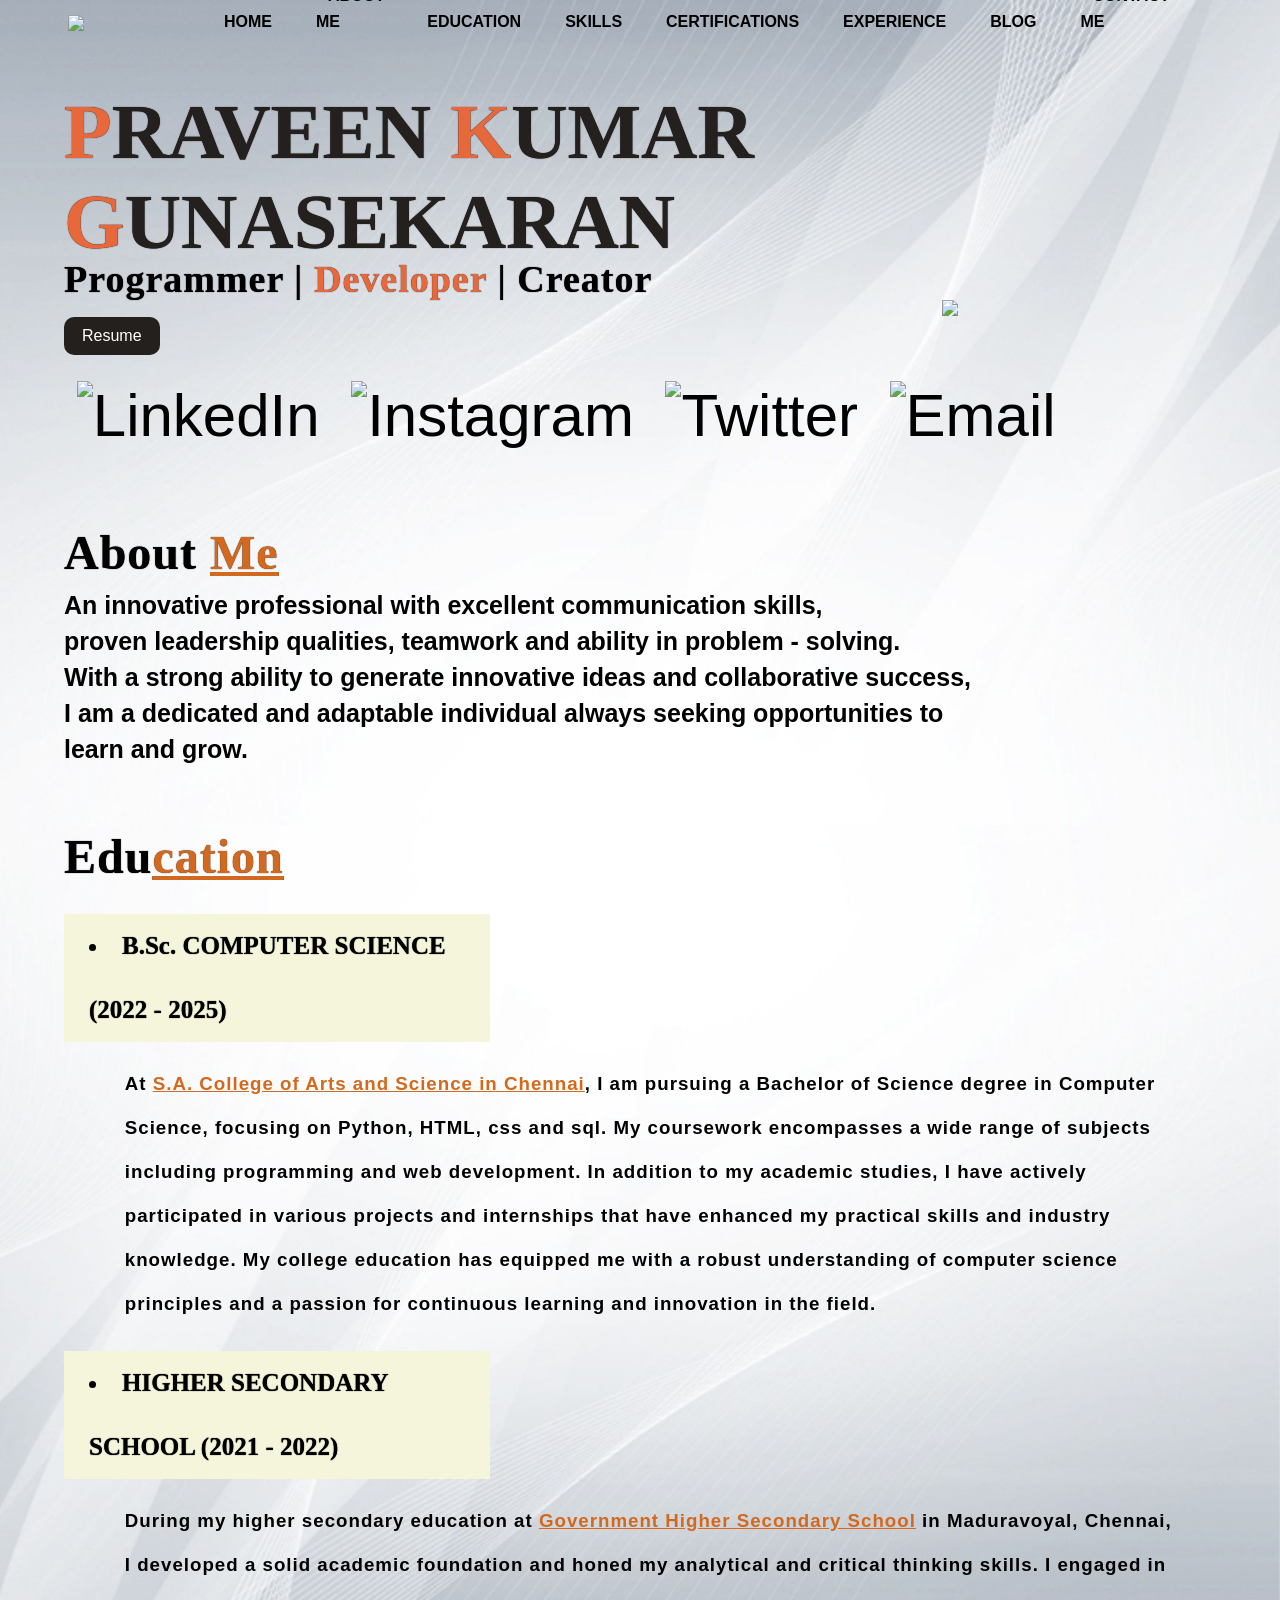
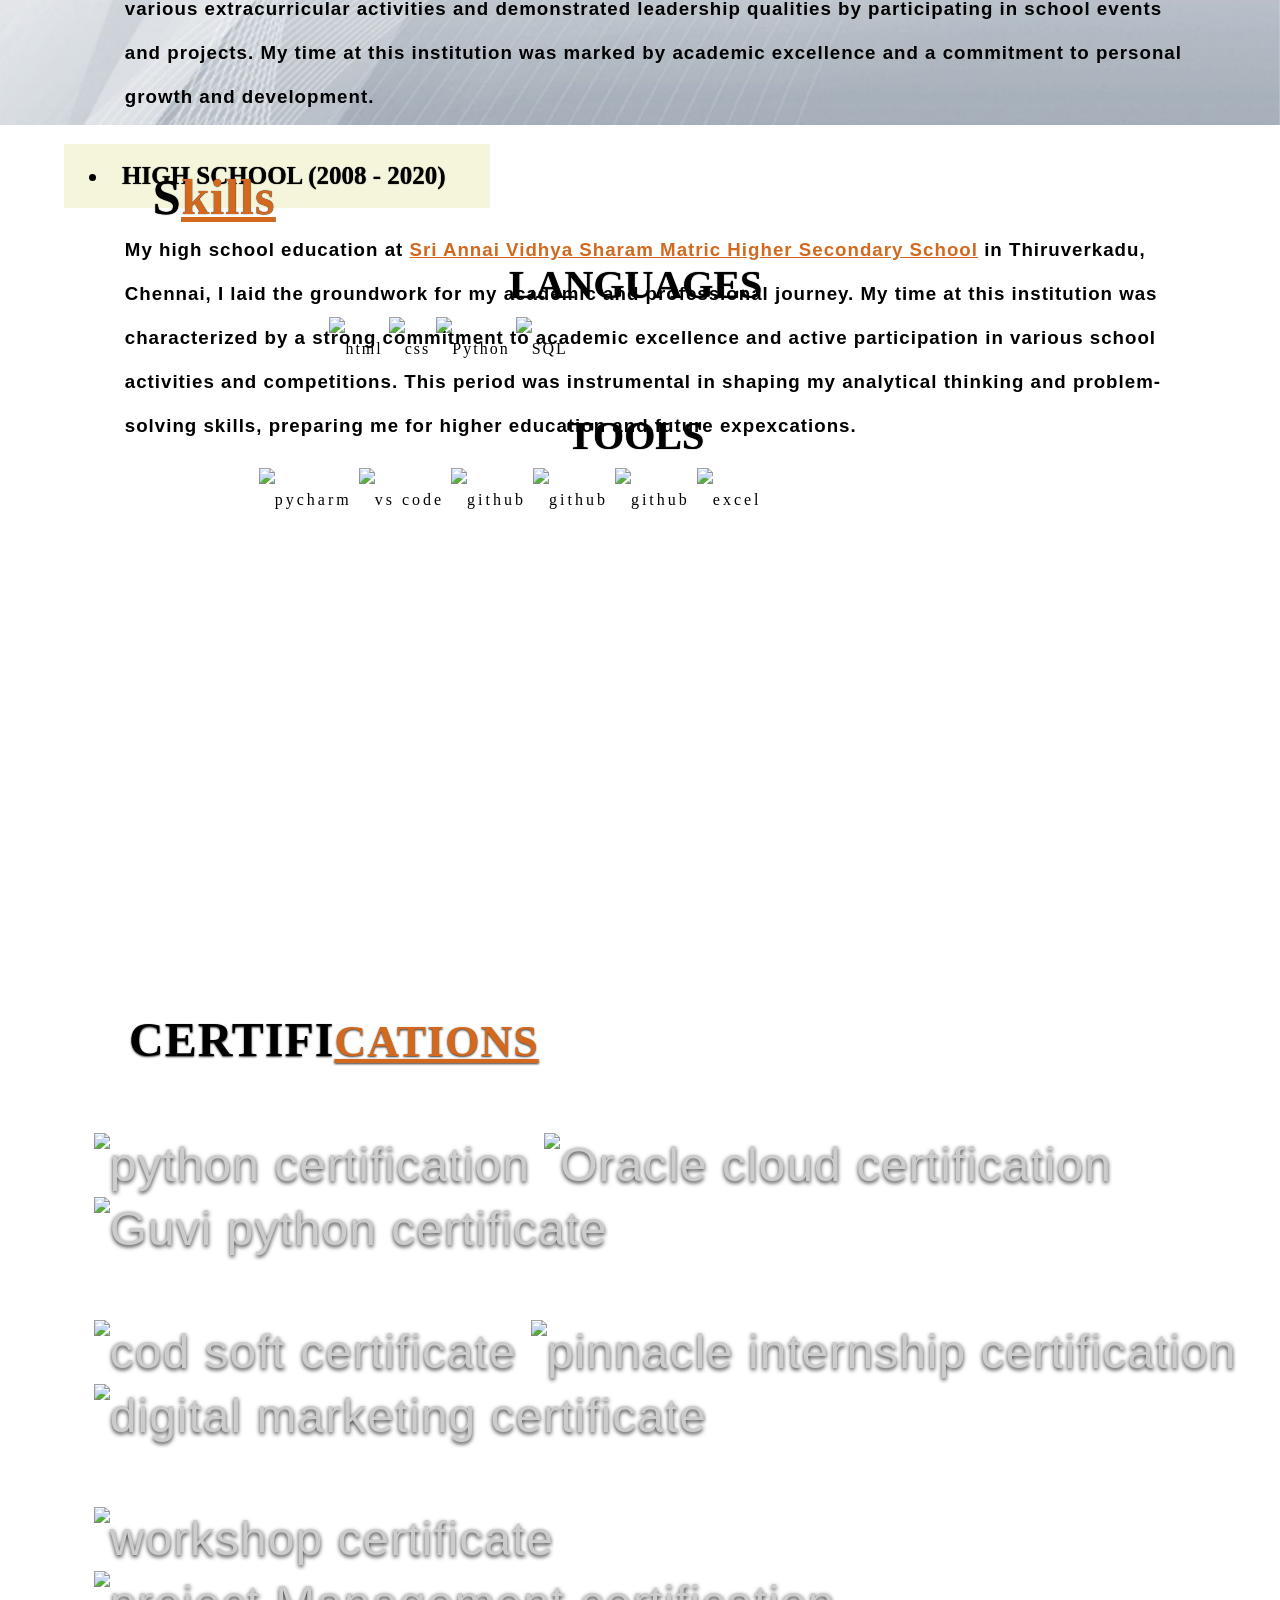
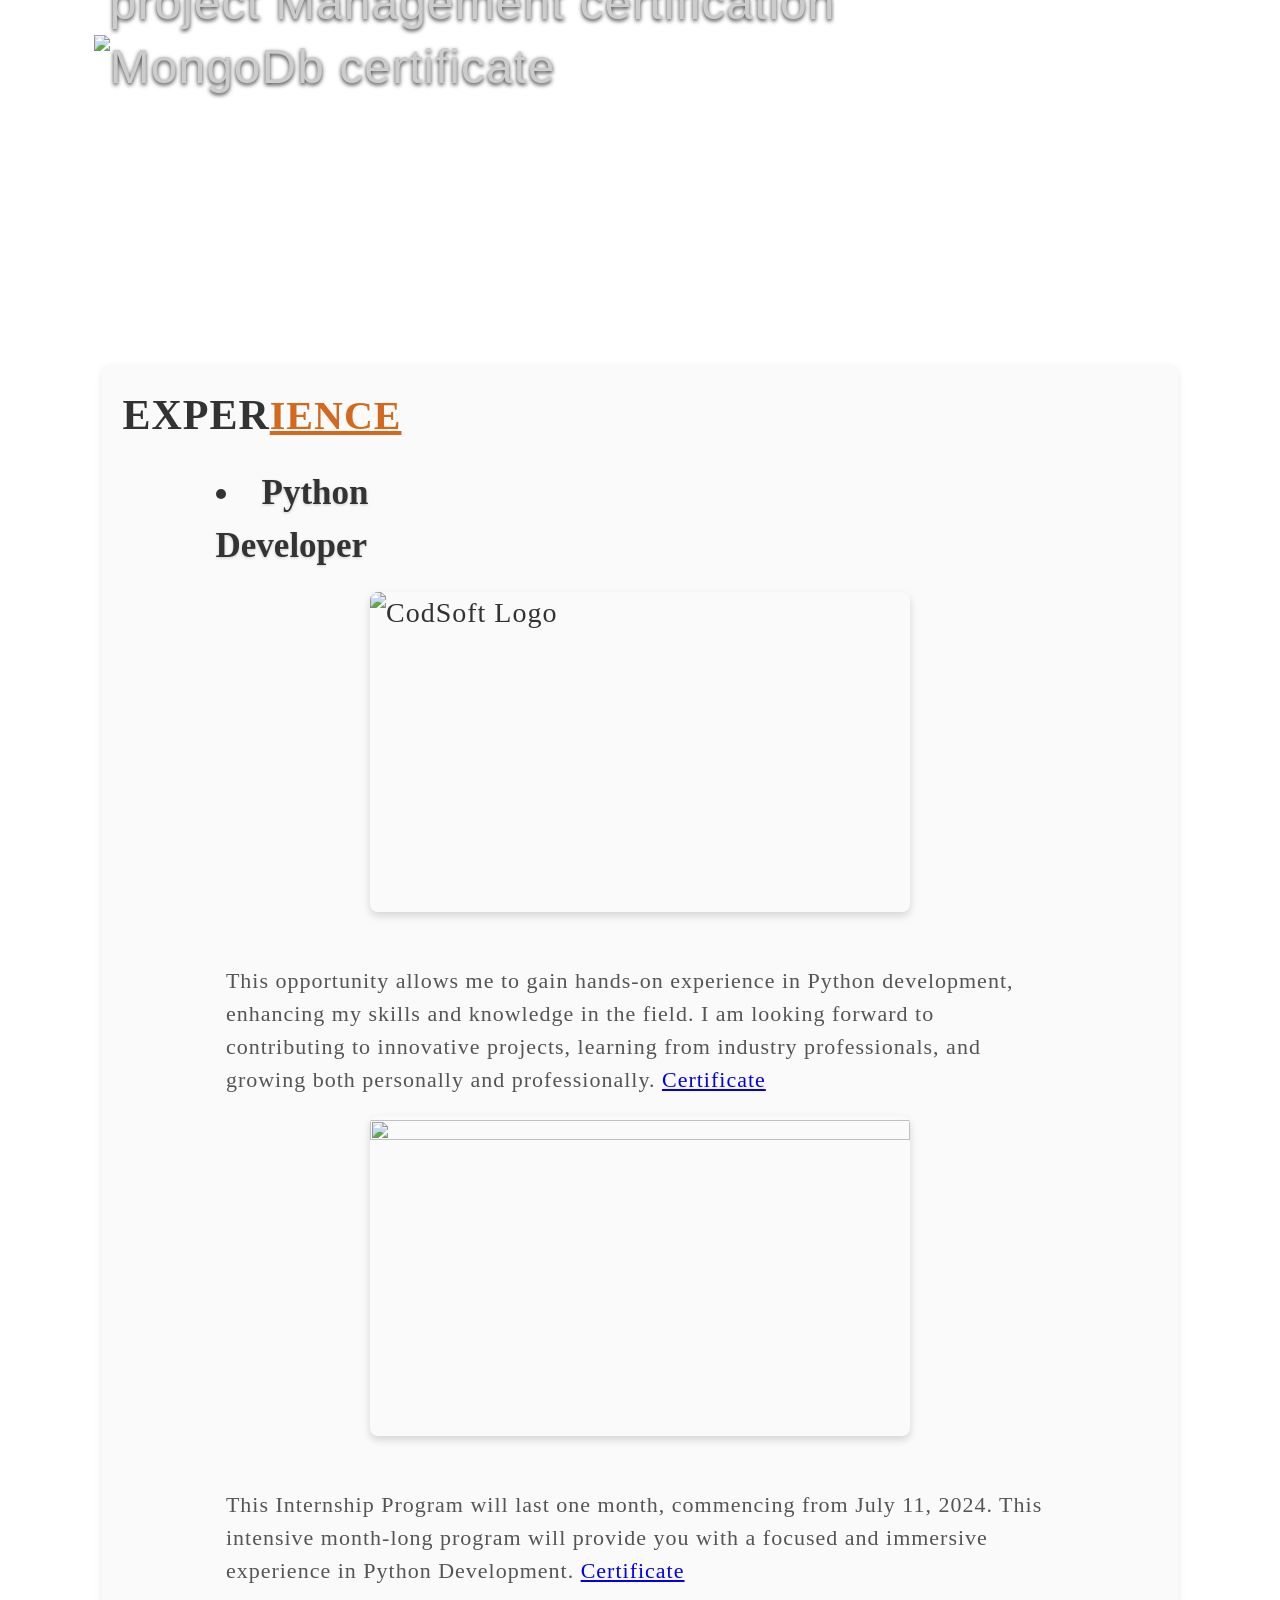
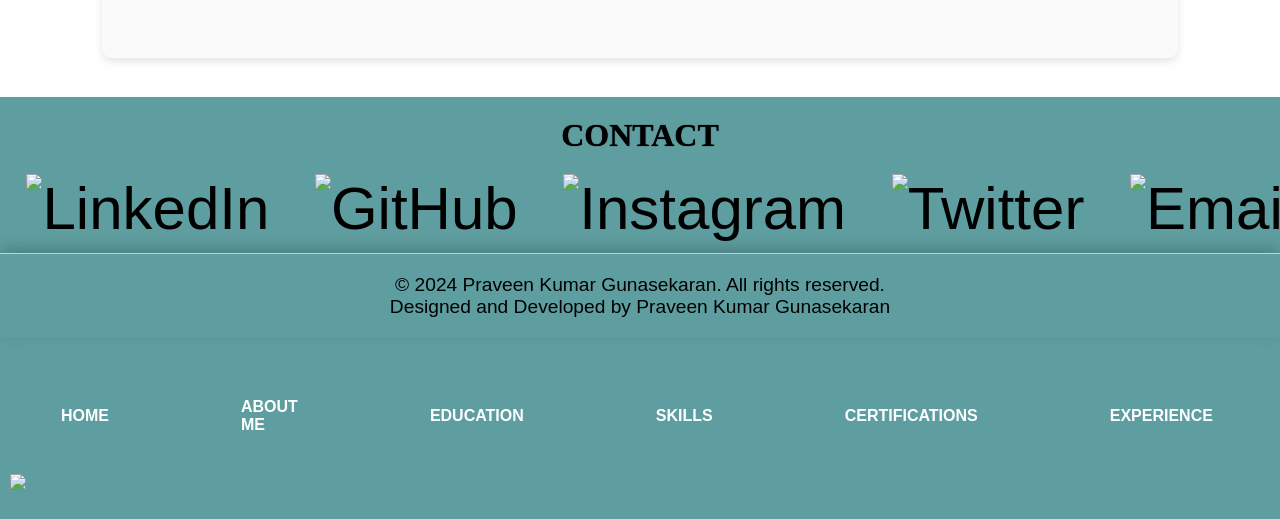
==== commit 6c690177: "Update index.html" ====
--- a/index.html
+++ b/index.html
@@ -19,6 +19,7 @@
                 <li><a href="#skills">SKILLS</a></li>
                 <li><a href="#certifications">CERTIFICATIONS</a></li>
                 <li><a href="#experience">EXPERIENCE</a></li>
+                <li><a href="https://craftycodeverse.blogspot.com/">BLOG</a></li>
                 <li><a href="#contact">CONTACT ME</a></li>
     
             </ul>
@@ -227,6 +228,7 @@
             <li><a href="#skills">SKILLS</a></li>
             <li><a href="#certifications">CERTIFICATIONS</a></li>
             <li><a href="#experience">EXPERIENCE</a></li>
+            <li><a href="https://craftycodeverse.blogspot.com/">BLOG</a></li>
             <li><a href="#contact">CONTACT ME</a></li>
         </ul>
     </div>
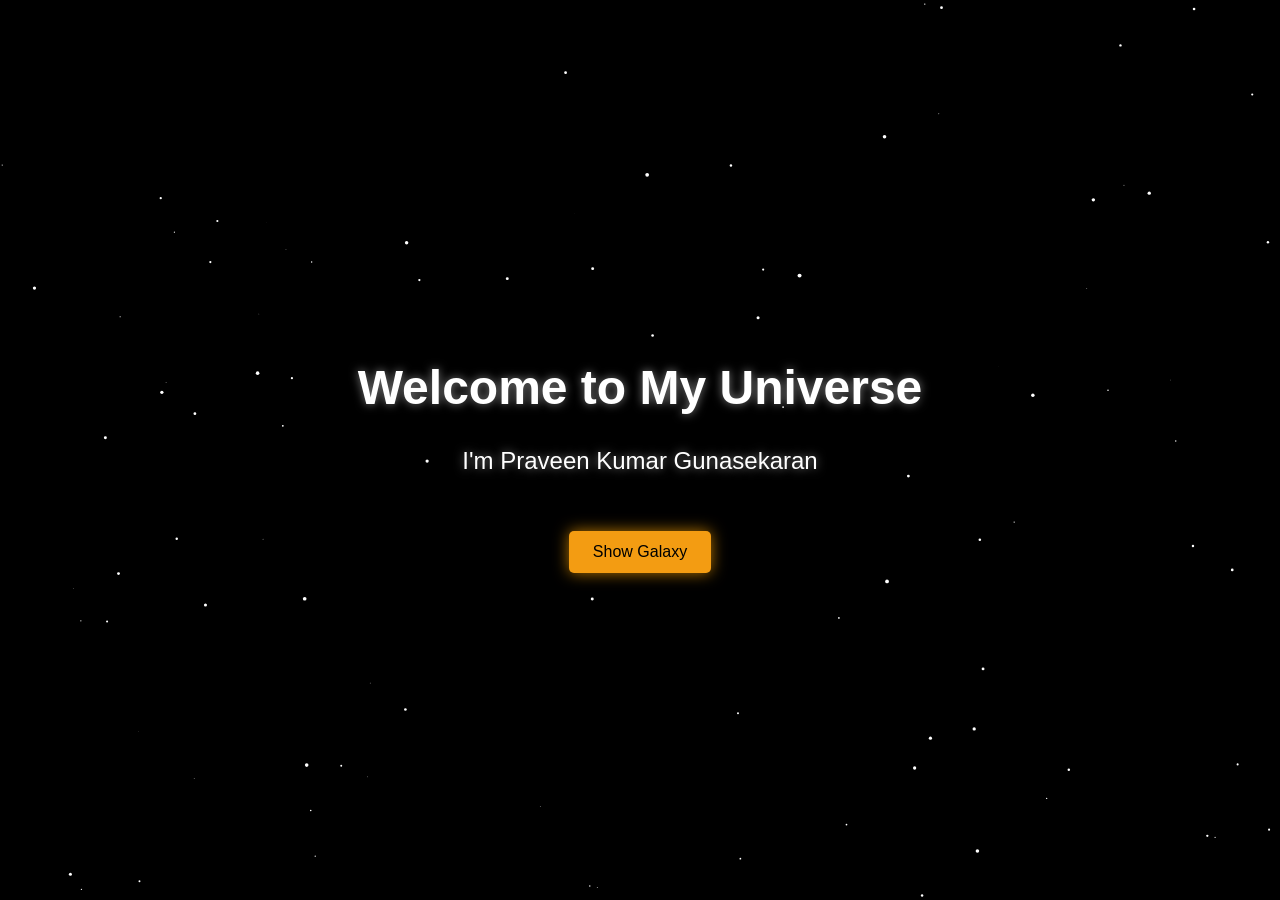
==== commit 013c0907: "Update and rename landing_page.html to index.html" ====
--- a/index.html
+++ b/index.html
@@ -1,245 +1,23 @@
-<!DOCTYPE html>
-<html lang="en">
-<head>
-    <title>PRAVEEN KUMAR GUNASEKARAN</title>
-    <link rel="stylesheet" href="style.css">
-</head>
-<body>
-
-
-<!----Navigation bar-->
-
-    <div class="main">
-        <div class="navbar">
-            <img src="https://github.com/Praveenguna428/website/blob/main/img/Bat%20Logo.png?raw=true" class="logo">
-            <ul>
-                <li><a href="#info">HOME</a></li>
-                <li><a href="#about">ABOUT ME</a></li>
-                <li><a href="#education">EDUCATION</a></li>
-                <li><a href="#skills">SKILLS</a></li>
-                <li><a href="#certifications">CERTIFICATIONS</a></li>
-                <li><a href="#experience">EXPERIENCE</a></li>
-                <li><a href="https://craftycodeverse.blogspot.com/">BLOG</a></li>
-                <li><a href="#contact">CONTACT ME</a></li>
-    
-            </ul>
-        </div>
-
-
-<!-- here is the link to view my resume -->
-
-
-        <div id="info" class="info">
-            <h1><span>P</span>RAVEEN <span>K</span>UMAR <span>G</span>UNASEKARAN</h1>
-            <h2>Programmer | <span>Developer</span> | Creator</h2>
-            <a href="https://drive.google.com/file/d/1mGbAOwuEfrod_pxVADqfv3qfsLfEhAyu/view?usp=drive_link" target="_blank">Resume</a>
-        </div>
-
-
-<!-- profile image-->
-
-        <div class="profileimage">
-            <img src="https://github.com/Praveenguna428/website/blob/main/img/profile%201.jpeg?raw=true" class="profile">
-        </div>
-        
-<!-- ICONS linked with my social media accouts -->
-
-        <div class="icons">
-        
-            <a href="https://www.linkedin.com/in/praveen-kumar-pk2020/" target="_blank">
-                <img src="https://cdn.icon-icons.com/icons2/1233/PNG/512/1492718749-linkedin_83603.png" alt="LinkedIn" style="width: 52pxpx;height:52px;">
-            </a>
-            <a href="https://www.instagram.com/praveen_py_dev/?hl=en" target="_blank">
-                <img src="https://cdn-icons-png.flaticon.com/512/174/174855.png" alt="Instagram" style="width:50px;height:50px;">
-            </a>
-            <a href="https://x.com/praveenguna2020?t=RwD-Hhjf9WI4X6dOdTFWew&s=09" target="_blank">
-                <img src="https://cdn-icons-png.flaticon.com/512/3938/3938028.png" alt="Twitter" style="width:50px;height:50px;">
-            </a>
-            <a href="praveenguna428@gmail.com" target="_blank">
-                <img src="https://cdn.icon-icons.com/icons2/70/PNG/512/gmail_14189.png" alt="Email" style="width:55px;height:55px;">
-            </a>
-        </div>
-
- <!-- About Section -->
-
-        <div class="ABOUT">
-            <h1>About <span>Me</span></h1>
-                <h3>         An  innovative   professional   with  excellent   communication  skills,</h3>
-                <h3>proven  leadership  qualities, teamwork  and  ability  in  problem - solving.</h3>
-                <h3>With a strong ability to generate innovative ideas and collaborative success,</h3>
-                <h3>I am a dedicated  and  adaptable  individual always  seeking opportunities to</h3>
-                <h3>learn and grow.</h3>
-            </div>
-        
- <!-- Education Section -->     
-        <div id="education"  class="educationpage">
-        <div class="EDUCATION">
-            <h1>Edu<span>cation</span></h1>
-        
-        
-            <h2><li> B.Sc. COMPUTER SCIENCE (2022 - 2025)</li></h2>
-            <p><h3>At <span>S.A. College of Arts and Science in Chennai</span>, I am pursuing a Bachelor of Science degree in Computer Science, focusing on Python, HTML, css and sql. My coursework 
-                encompasses a wide range of subjects including programming and  web development. 
-                In addition to my academic studies, I have actively participated in various projects and 
-                internships that have enhanced my practical skills and industry knowledge. 
-                     My college education has equipped me with a robust understanding of computer science 
-                principles and a passion for continuous learning and innovation in the field. </h3></p>
-
-
-                <h2><li>HIGHER SECONDARY SCHOOL (2021 - 2022)</li></h2>
-                <p><h3> <p><h3>During my higher secondary education at <span>Government Higher Secondary School</span> in Maduravoyal, Chennai, I
-                     developed a solid academic foundation and honed my analytical and critical thinking skills. 
-                    I engaged in various extracurricular activities and demonstrated leadership qualities by participating in school events and projects. 
-                    My time at this institution was marked by academic excellence and a commitment to personal growth and development.</h3></p>
-
-
-                    <h2><li>HIGH SCHOOL (2008 - 2020)</li></h2>
-                    <p><h3>My high school education at <span>Sri Annai Vidhya Sharam Matric Higher Secondary School</span> in Thiruverkadu, Chennai, 
-                    I laid the groundwork for my academic and professional journey. 
-                    My time at this institution was characterized by a strong commitment to academic excellence and active participation in various school activities and competitions. 
-                    This period was instrumental in shaping my analytical thinking and problem-solving skills, preparing me for higher education and future expexcations.</h3></p>
-                </div>
-            </div>
-
-<!---skills section--->
-    
-            <div id="skills" class="skillspage">
-                <div class="skills">
-                    <h1>S<span>kills</span></h1>
-
-        <!-- Skills (Languages): Here I mention the languages I know -->
-
-                    <h2>LANGUAGES</h2>
-                    <p1 align="center">
-                        <img src="https://upload.wikimedia.org/wikipedia/commons/thumb/6/61/HTML5_logo_and_wordmark.svg/1024px-HTML5_logo_and_wordmark.svg.png " alt="html" width="250" height="180"/>
-
-                        <img src=" https://seeklogo.com/images/C/css-3-logo-AF06D75231-seeklogo.com.png" alt="css" width="190" height="180"/>
-                      
-                        <img src="https://raw.githubusercontent.com/devicons/devicon/master/icons/python/python-original.svg" alt="Python" width="240" height="220"/>
-                     
-                        <img  src="https://cdn-icons-png.flaticon.com/512/4299/4299956.png" alt="SQL" width="220" height="220"/> 
-                     </p1>
-
-        <!-- Skills (Tools): Here I mention the tools I can handle -->
- 
-                    <h2>TOOLS</h2>
-                    <p2 align="center">
-                        <img src=" https://miro.medium.com/v2/resize:fit:1200/1*6Dhu1H4t028lOGbaZuyRCw.png" alt="pycharm" width="190" height="180"/>
-
-                        <img src=" https://upload.wikimedia.org/wikipedia/commons/thumb/9/9a/Visual_Studio_Code_1.35_icon.svg/2048px-Visual_Studio_Code_1.35_icon.svg.png" alt="vs code" width="190" height="180"/>
-          
-                        <img src="https://upload.wikimedia.org/wikipedia/commons/thumb/c/c2/GitHub_Invertocat_Logo.svg/640px-GitHub_Invertocat_Logo.svg.png" alt="github" width="190" height="180"/>
-                       
-                        <img src="https://cdn-icons-png.flaticon.com/256/60/60736.png" alt="github" width="190" height="180"/>
-                    
-                        <img src=" https://railsware.com/blog/wp-content/uploads/2017/12/Git-housekeeping.png" alt="github" width="190" height="180"/>
-
-                        <img src=" https://www.computerhope.com/issues/pictures/excel-word-powerpoint.png" alt="excel" width="190" height="180"/>
-                         </p2>
-                        </div>
-                    </div>
-                    
-<!---- certifications ---->
-
-                <div id= "certifications" class="certificationpage">
-                    <div class="certification">
-                        <h1>CERTIFI<span>CATIONS</span></h1>
-                    
-                        <p align="left">
-                            <img src=" https://www.stemtrainingsolutions.com/assets/certificates/temp/Stem-Certificate.jpg" alt="python certification" width="540" height="420"/>
-                            <img src="https://github.com/Praveenguna428/website/blob/main/img/oracle%20certificate.png?raw=true" alt="Oracle cloud certification" width="540" height="420"/>
-                            <img src="https://github.com/Praveenguna428/website/blob/main/img/guvi%20certification.png?raw=true" alt="Guvi python certificate" width="540" height="420"/>
-                        </p>
-
-                        <p align="left">
-                            <img src="https://github.com/Praveenguna428/website/blob/main/img/codsoft%20certificate.png?raw=true" alt="cod soft certificate" width="540" height="420"/>
-                            <img src=" https://github.com/Praveenguna428/website/blob/main/img/pinnacle%20lab%20completion%20certification.png?raw=true" alt="pinnacle internship certification" width="540" height="420"/>
-                            <img src="https://github.com/Praveenguna428/website/blob/main/img/IIde%20digital%20marketing.png?raw=true" alt="digital marketing certificate" width="540" height="420"/>
-                        </p>
-
-                        <p align="left">
-                            <img src="https://github.com/Praveenguna428/website/blob/main/img/workshop.png?raw=true" alt="workshop certificate" width="540" height="420"/>
-                            <img src="https://github.com/Praveenguna428/website/blob/main/img/project%20Management%20certification.png?raw=true" alt="project Management certification" width="540" height="420"/>
-                            <img src="https://github.com/Praveenguna428/website/blob/main/img/Mongodb%20certification.png?raw=true" alt="MongoDb certificate" width="540" height="420"/>
-                        </p>
-                    </div>
-                </div>
-
-<!---- Experience ---->
-<div id="experience" class="experiencepage">
-    <div class="experience">
-        <h2>EXPER<span>IENCE</span></h2>
-        <h3><li>Python Developer</li></h3>
-
-        <img src="https://github.com/Praveenguna428/website/blob/main/img/codsoft%20logo.png?raw=true" alt="CodSoft Logo" width="540" height="320" />
-
-        <p>
-            This opportunity allows me to gain hands-on experience in Python development, enhancing my skills and knowledge in the field. 
-            I am looking forward to contributing to innovative projects, learning from industry professionals, and growing both personally and professionally.
-            <a href="https://github.com/Praveenguna428/website/blob/main/img/codsoft%20certificate.png?raw=true">Certificate</a>
-        
-
-        <img src="https://github.com/Praveenguna428/website/blob/main/img/pinnacle_lab_logo-removebg-preview%20(1).png?raw=true alt="Internship Banner width="540" height="320" /></p>
-
-        <p>
-            This Internship Program will last one month, commencing from July 11, 2024. 
-            This intensive month-long program will provide you with a focused and immersive experience in Python Development.
-            <a href="https://github.com/Praveenguna428/website/blob/main/img/pinnacle%20lab%20completion%20certification.png?raw=true">Certificate</a>
-        </p>
-    </div>
-</div>
-
-<!---- Contact me ---->
-<div id="contact" class="Contactmepage">
-    <div class="contactme">
-        <h3>CONTACT</h3>
-        <div class="icons">
-            <p>
-                <a href="https://www.linkedin.com/in/praveen-kumar-pk2020/" target="_blank">
-                    <img src="https://cdn.icon-icons.com/icons2/1233/PNG/512/1492718749-linkedin_83603.png" alt="LinkedIn" style="width:60px;height:60px;">
-                </a>
-                <a href="https://github.com/Praveenguna428" target="_blank">
-                    <img src="https://ouch-cdn2.icons8.com/_qv0GZ-TvUNz7L6kTDY6jQTK0ZL8PBgeSRketqzOyB0/rs:fit:456:456/czM6Ly9pY29uczgu/b3VjaC1wcm9kLmFz/c2V0cy9wbmcvNDEw/LzY2ZThhYzc1LTJh/ZjAtNDk4MC1hNThl/LWMwOWY0NWIyM2Mz/NS5wbmc.png" alt="GitHub" style="width:65px;height:65px;">
-                </a>
-                <a href="https://www.instagram.com/praveen_py_dev/?hl=en" target="_blank">
-                    <img src="https://cdn-icons-png.flaticon.com/512/174/174855.png" alt="Instagram" style="width:60px;height:60px;">
-                </a>
-                <a href="https://x.com/praveenguna2020?t=RwD-Hhjf9WI4X6dOdTFWew&s=09" target="_blank">
-                    <img src="https://cdn-icons-png.flaticon.com/512/3938/3938028.png" alt="Twitter" style="width:60px;height:60px;">
-                </a>
-                <a href="praveenguna428@gmail.com" target="_blank">
-                    <img src="https://cdn.icon-icons.com/icons2/70/PNG/512/gmail_14189.png" alt="Email" style="width:60px;height:60px;">
-                </a>
-            </p>
-        </div>
-    </div>
-    <!---footer note-->
-    <div class="footer">
-        <p>&copy; 2024 Praveen Kumar Gunasekaran. All rights reserved.</p>
-        <p>Designed and Developed by Praveen Kumar Gunasekaran</p>
-    </div> 
-
-    <!---Quick Access---->
-    <div class="footer-nav">
-        <ul>
-            <li><a href="#info">HOME</a></li>
-            <li><a href="#about">ABOUT ME</a></li>
-            <li><a href="#education">EDUCATION</a></li>
-            <li><a href="#skills">SKILLS</a></li>
-            <li><a href="#certifications">CERTIFICATIONS</a></li>
-            <li><a href="#experience">EXPERIENCE</a></li>
-            <li><a href="https://craftycodeverse.blogspot.com/">BLOG</a></li>
-            <li><a href="#contact">CONTACT ME</a></li>
-        </ul>
-    </div>
-
-
-        <div class="footer-note">
-        <img src="https://github.com/Praveenguna428/website/blob/main/img/footernote.png?raw=true" class="logo"></div>
-                    </div>
-                </div>
-            
-            </div>
-        </div>
-</body>
-</html>
+<!DOCTYPE html>
+<html lang="en">
+<head>
+    <meta charset="UTF-8">
+    <meta name="viewport" content="width=device-width, initial-scale=1.0">
+    <title>Welcome to Praveen's Universe</title>
+    <link rel="stylesheet" href="landing page.css">
+</head>
+<body>
+    <div class="universe-container">
+        <canvas id="stars-canvas"></canvas>
+        <div class="welcome-content">
+            <h1 class="animated-text">Welcome to My Universe</h1>
+            <p class="intro-text">I'm Praveen Kumar Gunasekaran</p>
+            <a href="home.html">
+                <button class="explore-btn">Show Galaxy</button>
+            </a>
+        </div>
+    </div>
+
+    <script src="landing page.js"></script>
+</body>
+</html>
--- a/landing page.css
+++ b/landing page.css
@@ -0,0 +1,105 @@
+/* Basic Reset */
+body, html {
+    margin: 0;
+    padding: 0;
+    box-sizing: border-box;
+    font-family: 'Arial', sans-serif;
+    height: 100%;
+    overflow: hidden;
+}
+
+/* Universe Background */
+.universe-container {
+    position: relative;
+    height: 100vh;
+    background: radial-gradient(circle at 50% 50%, rgba(0, 0, 0, 1), #000);
+    display: flex;
+    align-items: center;
+    justify-content: center;
+    overflow: hidden;
+}
+
+/* Stars Canvas */
+#stars-canvas {
+    position: absolute;
+    top: 0;
+    left: 0;
+    width: 100%;
+    height: 100%;
+    z-index: 1;
+}
+
+/* Shooting Star Cursor */
+.shooting-star {
+    position: absolute;
+    width: 10px;
+    height: 10px;
+    background: radial-gradient(circle, rgba(255, 255, 255, 1), rgba(255, 255, 255, 0.3));
+    border-radius: 50%;
+    pointer-events: none;
+    z-index: 999;
+    animation: shootingStarTrail 0.5s linear forwards;
+}
+
+@keyframes shootingStarTrail {
+    0% {
+        box-shadow: 0 0 10px rgba(255, 255, 255, 1), 0 0 20px rgba(255, 255, 255, 0.7);
+    }
+    100% {
+        transform: translate(-50px, -50px) scale(0);
+        box-shadow: 0 0 2px rgba(255, 255, 255, 0.3), 0 0 5px rgba(255, 255, 255, 0.1);
+        opacity: 0;
+    }
+}
+
+/* Welcome Content */
+.welcome-content {
+    position: relative;
+    z-index: 2;
+    text-align: center;
+    color: #fff;
+    text-shadow: 0 0 10px rgba(255, 255, 255, 0.5);
+}
+
+/* Animated Text */
+.animated-text {
+    font-size: 3rem;
+    animation: fadeIn 2s ease-in-out, moveUp 1.5s ease-in-out;
+}
+
+@keyframes fadeIn {
+    0% { opacity: 0; }
+    100% { opacity: 1; }
+}
+
+@keyframes moveUp {
+    0% { transform: translateY(20px); }
+    100% { transform: translateY(0); }
+}
+
+/* Intro Text */
+.intro-text {
+    margin-top: 1rem;
+    font-size: 1.5rem;
+    animation: fadeIn 3s ease-in-out;
+}
+
+/* Explore Button */
+.explore-btn {
+    margin-top: 2rem;
+    padding: 0.75rem 1.5rem;
+    background-color: #f39c12;
+    border: none;
+    border-radius: 5px;
+    color: #000;
+    font-size: 1rem;
+    cursor: pointer;
+    transition: background-color 0.3s, transform 0.3s, box-shadow 0.3s;
+    box-shadow: 0 0 15px rgba(255, 165, 0, 0.7);
+}
+
+.explore-btn:hover {
+    background-color: #e67e22;
+    transform: scale(1.1);
+    box-shadow: 0 0 25px rgba(255, 165, 0, 0.9);
+}
